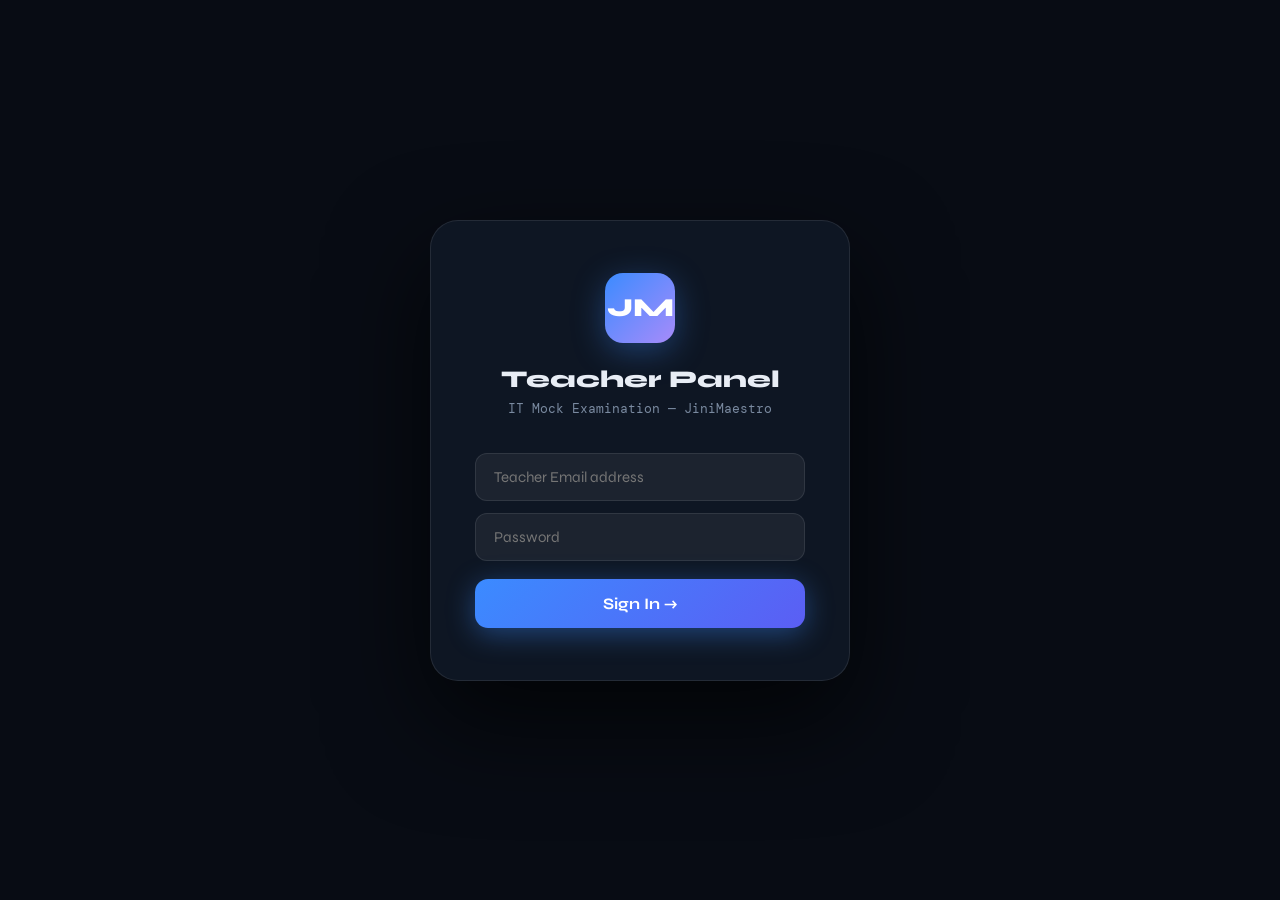
==== teacher.html @ da08e71f "Refactor admin credential loading and error handling" ====
<!DOCTYPE html>
<html lang="en">
<head>
  <meta charset="UTF-8"/>
  <meta name="viewport" content="width=device-width, initial-scale=1.0"/>
  <title>Teacher Panel — IT Mock Exam</title>
  <link rel="preconnect" href="https://fonts.googleapis.com"/>
  <link href="https://fonts.googleapis.com/css2?family=Syne:wght@400;600;700;800&family=DM+Mono:ital,wght@0,400;0,500;1,400&display=swap" rel="stylesheet"/>
  <style>
:root{--bg:#080c14;--surface:#0e1623;--glass:rgba(255,255,255,.04);--gb:rgba(255,255,255,.09);--blue:#3b8bff;--blue-glow:#3b8bff44;--cyan:#00d4ff;--green:#22c55e;--orange:#f97316;--red:#ef4444;--gold:#f59e0b;--purple:#a78bfa;--text:#e8edf5;--muted:#7a8aa0;--r:14px;--font:"Syne",sans-serif;--mono:"DM Mono",monospace;}
*,*::before,*::after{box-sizing:border-box;margin:0;padding:0;}
body{background:var(--bg);color:var(--text);font-family:var(--font);min-height:100vh;}
::-webkit-scrollbar{width:6px;}::-webkit-scrollbar-track{background:transparent;}::-webkit-scrollbar-thumb{background:rgba(255,255,255,.1);border-radius:3px;}
@keyframes fadeUp{from{opacity:0;transform:translateY(18px);}to{opacity:1;transform:translateY(0);}}
#login-screen{display:flex;align-items:center;justify-content:center;min-height:100vh;padding:20px;}
.login-card{background:var(--surface);border:1px solid var(--gb);border-radius:28px;padding:52px 44px;width:100%;max-width:420px;text-align:center;box-shadow:0 40px 100px rgba(0,0,0,.7);animation:fadeUp .6s ease;}
.login-logo{width:70px;height:70px;border-radius:18px;background:linear-gradient(135deg,var(--blue),var(--purple));display:grid;place-items:center;font-size:26px;font-weight:800;color:#fff;margin:0 auto 22px;box-shadow:0 8px 32px rgba(59,139,255,.35);}
.login-title{font-size:24px;font-weight:800;margin-bottom:6px;}
.login-sub{font-size:13px;color:var(--muted);font-family:var(--mono);margin-bottom:36px;}
.lf-group{display:flex;flex-direction:column;gap:12px;margin-bottom:18px;}
.lf-input{background:rgba(255,255,255,.06);border:1.5px solid var(--gb);border-radius:12px;padding:14px 18px;color:var(--text);font-family:var(--font);font-size:15px;outline:none;transition:border-color .3s,box-shadow .3s;}
.lf-input:focus{border-color:var(--blue);box-shadow:0 0 0 4px var(--blue-glow);}
.btn-login{width:100%;background:linear-gradient(135deg,var(--blue),#5b5ef4);border:none;border-radius:13px;padding:15px;color:#fff;font-family:var(--font);font-size:16px;font-weight:700;cursor:pointer;transition:all .25s;box-shadow:0 6px 28px rgba(59,139,255,.4);}
.btn-login:hover{transform:translateY(-2px);box-shadow:0 10px 36px rgba(59,139,255,.55);}
.login-error{color:var(--red);font-size:13px;font-family:var(--mono);background:rgba(239,68,68,.1);border:1px solid rgba(239,68,68,.2);border-radius:9px;padding:11px;display:none;margin-bottom:14px;}
/* PANEL */
#panel{display:none;flex-direction:column;min-height:100vh;}
.tp-header{position:sticky;top:0;z-index:100;background:rgba(8,12,20,.92);backdrop-filter:blur(24px);border-bottom:1px solid var(--gb);padding:14px 28px;display:flex;align-items:center;justify-content:space-between;gap:16px;flex-wrap:wrap;}
.tph-left{display:flex;align-items:center;gap:14px;}
.tph-logo{width:42px;height:42px;border-radius:11px;flex-shrink:0;background:linear-gradient(135deg,var(--blue),var(--purple));display:grid;place-items:center;font-size:15px;font-weight:800;color:#fff;}
.tph-title{font-size:16px;font-weight:800;}
.tph-sub{font-size:11px;color:var(--cyan);font-family:var(--mono);}
.tph-right{display:flex;align-items:center;gap:10px;flex-wrap:wrap;}
.tab-btns{display:flex;gap:6px;}
.tab-btn{background:var(--glass);border:1.5px solid var(--gb);border-radius:9px;padding:8px 15px;color:var(--muted);font-family:var(--font);font-size:13px;font-weight:700;cursor:pointer;transition:all .2s;white-space:nowrap;}
.tab-btn.active{border-color:var(--blue);color:var(--text);background:rgba(59,139,255,.12);}
.btn-logout{background:rgba(239,68,68,.1);border:1px solid rgba(239,68,68,.2);border-radius:9px;padding:8px 16px;color:var(--red);font-family:var(--font);font-size:13px;cursor:pointer;transition:all .2s;white-space:nowrap;}
.btn-logout:hover{background:rgba(239,68,68,.22);}
.tp-body{flex:1;padding:28px 24px 60px;max-width:1100px;width:100%;margin:0 auto;}
.tp-tab{display:none;animation:fadeUp .35s ease;}
.tp-tab.active{display:block;}
.section-title{font-size:19px;font-weight:800;margin-bottom:22px;display:flex;align-items:center;gap:12px;flex-wrap:wrap;}
.st-badge{font-size:12px;font-family:var(--mono);color:var(--muted);font-weight:400;background:var(--glass);border:1px solid var(--gb);border-radius:99px;padding:4px 12px;}
.st-actions{margin-left:auto;display:flex;gap:8px;}
/* STUDENTS */
.students-grid{display:grid;grid-template-columns:1fr 1fr;gap:20px;margin-bottom:28px;}
@media(max-width:720px){.students-grid{grid-template-columns:1fr;}}
.panel-card{background:var(--surface);border:1px solid var(--gb);border-radius:var(--r);padding:24px;}
.pc-head{font-size:14px;font-weight:700;margin-bottom:16px;color:var(--cyan);}
.student-list{display:flex;flex-direction:column;gap:8px;margin-bottom:16px;min-height:56px;}
.student-pill{display:flex;align-items:center;justify-content:space-between;background:var(--glass);border:1px solid var(--gb);border-radius:9px;padding:10px 14px;transition:border-color .2s;}
.student-pill:hover{border-color:rgba(255,255,255,.15);}
.sp-name{font-size:14px;font-weight:600;}
.sp-status{font-size:11px;font-family:var(--mono);padding:3px 9px;border-radius:99px;}
.sp-done{background:rgba(34,197,94,.15);color:var(--green);border:1px solid rgba(34,197,94,.25);}
.sp-pending{background:rgba(122,138,160,.1);color:var(--muted);border:1px solid var(--gb);}
.sp-await{background:rgba(245,158,11,.1);color:var(--gold);border:1px solid rgba(245,158,11,.2);}
.btn-remove{background:rgba(239,68,68,.1);border:1px solid rgba(239,68,68,.2);border-radius:6px;padding:4px 10px;color:var(--red);font-size:12px;cursor:pointer;transition:background .2s;}
.btn-remove:hover{background:rgba(239,68,68,.25);}
.add-student-row{display:flex;gap:8px;}
.add-input{flex:1;background:rgba(255,255,255,.06);border:1.5px solid var(--gb);border-radius:9px;padding:10px 14px;color:var(--text);font-family:var(--font);font-size:14px;outline:none;transition:border-color .3s;}
.add-input:focus{border-color:var(--blue);}
.btn-add{background:linear-gradient(135deg,var(--blue),#5b5ef4);border:none;border-radius:9px;padding:10px 18px;color:#fff;font-family:var(--font);font-size:13px;font-weight:700;cursor:pointer;white-space:nowrap;transition:opacity .2s;}
.btn-add:hover{opacity:.85;}
.students-note{font-size:12px;color:var(--muted);font-family:var(--mono);background:rgba(59,139,255,.06);border:1px solid rgba(59,139,255,.15);border-radius:9px;padding:12px;margin-top:12px;line-height:1.6;}
.stats-row{display:grid;grid-template-columns:repeat(3,1fr);gap:12px;margin-bottom:20px;}
.stat-box{background:var(--surface);border:1px solid var(--gb);border-radius:var(--r);padding:20px 16px;text-align:center;}
.stat-val{font-size:30px;font-weight:800;color:var(--cyan);}
.stat-lbl{font-size:11px;color:var(--muted);font-family:var(--mono);margin-top:5px;}
.toolbar{display:flex;align-items:center;gap:10px;margin-bottom:22px;flex-wrap:wrap;}
.toolbar-left{display:flex;gap:8px;flex:1;flex-wrap:wrap;}
.filter-btn{background:var(--glass);border:1.5px solid var(--gb);border-radius:8px;padding:7px 14px;color:var(--muted);font-family:var(--font);font-size:12px;font-weight:700;cursor:pointer;transition:all .2s;}
.filter-btn.active{border-color:var(--blue);color:var(--text);background:rgba(59,139,255,.1);}
.btn-pdf-all{display:inline-flex;align-items:center;gap:8px;background:linear-gradient(135deg,#dc2626,#b91c1c);border:none;border-radius:10px;padding:10px 20px;color:#fff;font-family:var(--font);font-size:13px;font-weight:700;cursor:pointer;white-space:nowrap;box-shadow:0 4px 20px rgba(220,38,38,.4);transition:all .2s;}
.btn-pdf-all:hover{transform:translateY(-2px);box-shadow:0 8px 28px rgba(220,38,38,.55);}
.btn-pdf-all svg{width:16px;height:16px;flex-shrink:0;}
.btn-pdf-single{display:inline-flex;align-items:center;gap:6px;background:rgba(220,38,38,.12);border:1px solid rgba(220,38,38,.28);border-radius:8px;padding:9px 15px;color:#f87171;font-family:var(--font);font-size:12px;font-weight:700;cursor:pointer;white-space:nowrap;transition:all .2s;}
.btn-pdf-single:hover{background:rgba(220,38,38,.24);color:#fff;}
.btn-pdf-single svg{width:14px;height:14px;flex-shrink:0;}
.no-subs{text-align:center;padding:70px 20px;color:var(--muted);font-family:var(--mono);}
.no-subs .ns-icon{font-size:52px;margin-bottom:18px;display:block;}
.sub-card{background:var(--surface);border:1px solid var(--gb);border-radius:var(--r);margin-bottom:14px;overflow:hidden;transition:border-color .25s,box-shadow .25s;}
.sub-card:hover{border-color:rgba(59,139,255,.28);box-shadow:0 4px 24px rgba(59,139,255,.06);}
.sub-card-header{display:flex;align-items:center;justify-content:space-between;padding:17px 22px;cursor:pointer;gap:12px;flex-wrap:wrap;}
.sch-left{display:flex;align-items:center;gap:14px;}
.sch-avatar{width:44px;height:44px;border-radius:11px;flex-shrink:0;background:linear-gradient(135deg,var(--blue),var(--purple));display:grid;place-items:center;font-size:16px;font-weight:800;color:#fff;}
.sch-name{font-size:16px;font-weight:700;}
.sch-time{font-size:11px;color:var(--muted);font-family:var(--mono);margin-top:3px;}
.sch-right{display:flex;align-items:center;gap:10px;flex-wrap:wrap;}
.sch-mcq{background:rgba(34,197,94,.12);border:1px solid rgba(34,197,94,.25);border-radius:99px;padding:5px 13px;font-size:13px;color:var(--green);font-family:var(--mono);font-weight:700;}
.file-badge{font-size:11px;padding:4px 9px;border-radius:6px;font-family:var(--mono);}
.fb-word{background:rgba(59,139,255,.14);color:var(--blue);border:1px solid rgba(59,139,255,.25);}
.fb-excel{background:rgba(249,115,22,.14);color:var(--orange);border:1px solid rgba(249,115,22,.25);}
.fb-ppt{background:rgba(245,158,11,.14);color:var(--gold);border:1px solid rgba(245,158,11,.25);}
.fb-miss{background:rgba(239,68,68,.1);color:var(--red);border:1px solid rgba(239,68,68,.2);}
.graded-badge{background:rgba(34,197,94,.12);color:var(--green);border:1px solid rgba(34,197,94,.25);font-size:11px;padding:4px 10px;border-radius:6px;font-family:var(--mono);}
.pending-badge{background:rgba(245,158,11,.1);color:var(--gold);border:1px solid rgba(245,158,11,.2);font-size:11px;padding:4px 10px;border-radius:6px;font-family:var(--mono);}
.sch-chevron{color:var(--muted);font-size:20px;transition:transform .3s;flex-shrink:0;}
.sub-card.open .sch-chevron{transform:rotate(180deg);}
.sub-detail{display:none;border-top:1px solid var(--gb);padding:24px 22px;animation:fadeUp .3s ease;}
.sub-card.open .sub-detail{display:block;}
.detail-grid{display:grid;grid-template-columns:1fr 1fr;gap:18px;margin-bottom:22px;}
@media(max-width:720px){.detail-grid{grid-template-columns:1fr;}}
.detail-box{background:rgba(255,255,255,.025);border:1px solid var(--gb);border-radius:11px;padding:18px;}
.db-title{font-size:11px;color:var(--muted);font-family:var(--mono);letter-spacing:.8px;text-transform:uppercase;margin-bottom:14px;}
.answers-grid{display:grid;grid-template-columns:repeat(auto-fill,minmax(56px,1fr));gap:6px;}
.ag-item{border-radius:8px;padding:8px 4px;text-align:center;font-family:var(--mono);}
.ag-item.correct{background:rgba(34,197,94,.15);border:1px solid rgba(34,197,94,.3);}
.ag-item.wrong{background:rgba(239,68,68,.12);border:1px solid rgba(239,68,68,.25);}
.ag-item.skip{background:rgba(122,138,160,.08);border:1px solid var(--gb);}
.ag-q{font-size:10px;color:var(--muted);}
.ag-a{font-weight:700;font-size:13px;}
.ag-item.correct .ag-a{color:var(--green);}
.ag-item.wrong .ag-a{color:var(--red);}
.ag-item.skip .ag-a{color:var(--muted);}
.file-dl-row{display:flex;flex-direction:column;gap:10px;}
.btn-dl{display:inline-flex;align-items:center;gap:8px;background:rgba(59,139,255,.1);border:1px solid rgba(59,139,255,.25);border-radius:9px;padding:10px 15px;color:var(--blue);font-family:var(--font);font-size:13px;font-weight:600;cursor:pointer;transition:all .2s;text-decoration:none;}
.btn-dl:hover{background:rgba(59,139,255,.22);}
.btn-dl.excel-dl{background:rgba(249,115,22,.1);border-color:rgba(249,115,22,.25);color:var(--orange);}
.btn-dl.excel-dl:hover{background:rgba(249,115,22,.22);}
.btn-dl.ppt-dl{background:rgba(245,158,11,.1);border-color:rgba(245,158,11,.25);color:var(--gold);}
.btn-dl.ppt-dl:hover{background:rgba(245,158,11,.22);}
.btn-dl-miss{display:inline-flex;align-items:center;gap:8px;background:rgba(239,68,68,.07);border:1px solid rgba(239,68,68,.15);border-radius:9px;padding:10px 15px;color:var(--muted);font-size:13px;}
.grading-form{background:rgba(255,255,255,.02);border:1px solid var(--gb);border-radius:12px;padding:22px;}
.gf-header{display:flex;align-items:center;justify-content:space-between;margin-bottom:18px;flex-wrap:wrap;gap:10px;}
.gf-title{font-size:14px;font-weight:700;}
.gf-row{display:grid;grid-template-columns:1fr 1fr 1fr 1fr 1fr;gap:12px;margin-bottom:14px;}
@media(max-width:700px){.gf-row{grid-template-columns:1fr 1fr 1fr;}}
.gf-field{display:flex;flex-direction:column;gap:6px;}
.gf-label{font-size:11px;font-family:var(--mono);color:var(--muted);letter-spacing:.7px;text-transform:uppercase;}
.gf-input{background:rgba(255,255,255,.07);border:1.5px solid var(--gb);border-radius:9px;padding:11px 14px;color:var(--text);font-family:var(--font);font-size:16px;font-weight:700;outline:none;transition:border-color .3s;width:100%;}
.gf-input:focus{border-color:var(--blue);}
.gf-input[readonly]{opacity:.6;cursor:not-allowed;}
.gf-total{background:rgba(0,212,255,.06);border-color:rgba(0,212,255,.3);color:var(--cyan);}
.gf-note{width:100%;background:rgba(255,255,255,.04);border:1.5px solid var(--gb);border-radius:9px;padding:11px 14px;color:var(--text);font-family:var(--font);font-size:14px;outline:none;resize:vertical;min-height:64px;transition:border-color .3s;margin-bottom:16px;}
.gf-note:focus{border-color:var(--blue);}
.gf-actions{display:flex;align-items:center;gap:10px;flex-wrap:wrap;}
.btn-save-grade{display:inline-flex;align-items:center;gap:7px;background:linear-gradient(135deg,var(--green),#16a34a);border:none;border-radius:10px;padding:12px 26px;color:#fff;font-family:var(--font);font-size:14px;font-weight:700;cursor:pointer;transition:all .25s;box-shadow:0 4px 18px rgba(34,197,94,.32);}
.btn-save-grade:hover{transform:translateY(-2px);box-shadow:0 8px 26px rgba(34,197,94,.5);}
.grade-saved-msg{color:var(--green);font-size:13px;font-family:var(--mono);display:none;}
.total-chip{display:inline-flex;align-items:center;gap:6px;background:rgba(0,212,255,.1);border:1px solid rgba(0,212,255,.25);border-radius:99px;padding:5px 14px;font-size:14px;font-weight:800;color:var(--cyan);font-family:var(--mono);}
.settings-section{background:var(--surface);border:1px solid var(--gb);border-radius:var(--r);padding:24px;margin-bottom:18px;}
.ss-title{font-size:14px;font-weight:700;color:var(--cyan);margin-bottom:16px;}
.cred-row{display:flex;justify-content:space-between;align-items:center;padding:12px 0;border-bottom:1px solid var(--gb);}
.cred-row:last-child{border-bottom:none;}
.cr-label{font-size:13px;color:var(--muted);font-family:var(--mono);}
.cr-val{font-size:14px;font-weight:700;}
.danger-btn{background:rgba(239,68,68,.1);border:1px solid rgba(239,68,68,.2);border-radius:9px;padding:11px 22px;color:var(--red);font-family:var(--font);font-size:14px;cursor:pointer;transition:all .2s;}
.danger-btn:hover{background:rgba(239,68,68,.22);}
.cfg-field{display:flex;flex-direction:column;gap:6px;}
.cfg-label{font-size:11px;font-family:var(--mono);color:var(--muted);text-transform:uppercase;letter-spacing:.7px;}
.cfg-row{display:flex;align-items:center;gap:12px;}
.cfg-input{background:rgba(255,255,255,.07);border:1.5px solid var(--gb);border-radius:9px;padding:12px 14px;color:var(--text);font-family:var(--font);font-size:22px;font-weight:800;outline:none;transition:border-color .3s;width:110px;text-align:center;}
.cfg-input:focus{border-color:var(--blue);box-shadow:0 0 0 3px var(--blue-glow);}
.cfg-max{font-size:12px;color:var(--muted);font-family:var(--mono);}
.cfg-stat{background:rgba(255,255,255,.03);border:1px solid var(--gb);border-radius:12px;padding:18px;text-align:center;}
.cfs-val{font-size:28px;font-weight:800;color:var(--cyan);}
.cfs-lbl{font-size:11px;color:var(--muted);font-family:var(--mono);margin-top:5px;}
.cfg-chip{font-size:12px;font-family:var(--mono);font-weight:700;padding:5px 13px;border-radius:99px;}
.chip-hw{background:rgba(167,139,250,.15);color:var(--purple);border:1px solid rgba(167,139,250,.25);}
.chip-wd{background:rgba(59,139,255,.15);color:var(--blue);border:1px solid rgba(59,139,255,.25);}
.chip-ex{background:rgba(249,115,22,.15);color:var(--orange);border:1px solid rgba(249,115,22,.25);}
.chip-sw{background:rgba(34,197,94,.15);color:var(--green);border:1px solid rgba(34,197,94,.25);}
.cfg-warn{background:rgba(239,68,68,.1);border:1px solid rgba(239,68,68,.2);border-radius:8px;padding:10px 14px;font-size:13px;color:var(--red);font-family:var(--mono);margin-bottom:8px;}
.shuffle-info-item{display:flex;flex-direction:column;gap:6px;padding:14px;background:rgba(0,212,255,.04);border:1px solid rgba(0,212,255,.1);border-radius:10px;}
.si-icon{font-size:24px;margin-bottom:2px;}
.si-title{font-size:13px;font-weight:700;color:var(--cyan);}
.si-desc{font-size:12px;color:var(--muted);line-height:1.6;}
.btn-save-config{display:inline-flex;align-items:center;gap:8px;background:linear-gradient(135deg,var(--blue),#5b5ef4);border:none;border-radius:10px;padding:13px 28px;color:#fff;font-family:var(--font);font-size:14px;font-weight:700;cursor:pointer;transition:all .25s;box-shadow:0 4px 18px rgba(59,139,255,.32);}
.btn-save-config:hover{transform:translateY(-2px);box-shadow:0 8px 26px rgba(59,139,255,.5);}
.btn-reset-config{background:var(--glass);border:1.5px solid var(--gb);border-radius:10px;padding:13px 22px;color:var(--muted);font-family:var(--font);font-size:14px;cursor:pointer;transition:all .2s;}
.btn-reset-config:hover{border-color:var(--accent);color:var(--accent);}
.config-saved-msg{color:var(--green);font-size:14px;font-family:var(--mono);font-weight:600;}
.badge-unsaved{background:rgba(245,158,11,.12) !important;color:var(--gold) !important;border-color:rgba(245,158,11,.25) !important;}
.cfg-section-divider{height:1px;background:var(--gb);margin:6px 0 20px;}
  
.cfg-mode-row{display:flex;gap:14px;margin-bottom:24px;}
.cfg-mode-btn{flex:1;display:flex;flex-direction:column;align-items:center;gap:6px;
  background:var(--glass);border:2px solid var(--gb);border-radius:14px;
  padding:22px 16px;cursor:pointer;transition:all .25s;font-family:var(--font);}
.cfg-mode-btn:hover{border-color:var(--blue);background:rgba(59,139,255,.06);}
.cfg-mode-btn.active{border-color:var(--blue);background:rgba(59,139,255,.1);
  box-shadow:0 0 0 1px var(--blue);}
.cfg-mode-icon{font-size:28px;}
.cfg-mode-label{font-size:15px;font-weight:800;color:var(--text);}
.cfg-mode-sub{font-size:12px;color:var(--muted);font-family:var(--mono);text-align:center;}
.cfg-section-divider{height:1px;background:var(--gb);margin:6px 0 18px;}
.cfg-field{display:flex;flex-direction:column;gap:6px;}
.cfg-label{font-size:11px;font-family:var(--mono);color:var(--muted);text-transform:uppercase;letter-spacing:.7px;}
.cfg-row{display:flex;align-items:center;gap:12px;}
.cfg-input{background:rgba(255,255,255,.07);border:1.5px solid var(--gb);border-radius:9px;
  padding:12px 14px;color:var(--text);font-family:var(--font);font-size:22px;font-weight:800;
  outline:none;transition:border-color .3s;width:110px;text-align:center;}
.cfg-input:focus{border-color:var(--blue);box-shadow:0 0 0 3px var(--blue-glow);}
.cfg-max{font-size:12px;color:var(--muted);font-family:var(--mono);}
.cfg-stat{background:rgba(255,255,255,.03);border:1px solid var(--gb);border-radius:12px;padding:18px;text-align:center;}
.cfs-val{font-size:28px;font-weight:800;color:var(--cyan);}
.cfs-lbl{font-size:11px;color:var(--muted);font-family:var(--mono);margin-top:5px;}
.cfg-chip{font-size:12px;font-family:var(--mono);font-weight:700;padding:5px 13px;border-radius:99px;}
.chip-hw{background:rgba(167,139,250,.15);color:var(--purple);border:1px solid rgba(167,139,250,.25);}
.chip-wd{background:rgba(59,139,255,.15);color:var(--blue);border:1px solid rgba(59,139,255,.25);}
.chip-ex{background:rgba(249,115,22,.15);color:var(--orange);border:1px solid rgba(249,115,22,.25);}
.cfg-warn{background:rgba(239,68,68,.1);border:1px solid rgba(239,68,68,.2);border-radius:8px;
  padding:10px 14px;font-size:13px;color:var(--red);font-family:var(--mono);margin-bottom:8px;}
.shuffle-info-item{display:flex;flex-direction:column;gap:6px;padding:14px;
  background:rgba(0,212,255,.04);border:1px solid rgba(0,212,255,.1);border-radius:10px;}
.si-icon{font-size:24px;margin-bottom:2px;}.si-title{font-size:13px;font-weight:700;color:var(--cyan);}
.si-desc{font-size:12px;color:var(--muted);line-height:1.6;}
.btn-save-config{display:inline-flex;align-items:center;gap:8px;
  background:linear-gradient(135deg,var(--blue),#5b5ef4);border:none;border-radius:10px;
  padding:13px 28px;color:#fff;font-family:var(--font);font-size:14px;font-weight:700;
  cursor:pointer;transition:all .25s;box-shadow:0 4px 18px rgba(59,139,255,.32);}
.btn-save-config:hover{transform:translateY(-2px);box-shadow:0 8px 26px rgba(59,139,255,.5);}
.btn-reset-config{background:var(--glass);border:1.5px solid var(--gb);border-radius:10px;
  padding:13px 22px;color:var(--muted);font-family:var(--font);font-size:14px;
  cursor:pointer;transition:all .2s;}
.btn-reset-config:hover{border-color:var(--accent);color:var(--accent);}
.config-saved-msg{color:var(--green);font-size:14px;font-family:var(--mono);font-weight:600;}
.badge-unsaved{background:rgba(245,158,11,.12) !important;color:var(--gold) !important;
  border-color:rgba(245,158,11,.25) !important;}
.manual-count-badge{font-size:12px;font-family:var(--mono);font-weight:700;
  padding:6px 14px;border-radius:99px;background:rgba(59,139,255,.12);
  color:var(--blue);border:1px solid rgba(59,139,255,.25);}
.manual-count-badge.excel{background:rgba(249,115,22,.12);color:var(--orange);
  border-color:rgba(249,115,22,.25);}
.manual-count-badge.hw{background:rgba(167,139,250,.12);color:var(--purple);
  border-color:rgba(167,139,250,.25);}
.manual-tabs{display:flex;gap:8px;flex-wrap:wrap;margin-bottom:16px;}
.mtab{background:var(--glass);border:1.5px solid var(--gb);border-radius:9px;
  padding:9px 16px;color:var(--muted);font-family:var(--font);font-size:13px;font-weight:700;
  cursor:pointer;transition:all .2s;display:flex;align-items:center;gap:8px;}
.mtab.active{border-color:var(--blue);color:var(--text);background:rgba(59,139,255,.1);}
.mtab:hover:not(.active){border-color:rgba(255,255,255,.2);color:var(--text);}
.mtab-count{font-size:11px;font-family:var(--mono);background:rgba(255,255,255,.08);
  padding:2px 8px;border-radius:99px;font-weight:600;}
.mtab.active .mtab-count{background:rgba(59,139,255,.2);color:var(--cyan);}
.manual-panel{display:none;background:var(--surface);border:1px solid var(--gb);
  border-radius:var(--r);padding:20px;margin-bottom:20px;}
.manual-panel.active{display:block;}
.manual-search{width:100%;background:rgba(255,255,255,.06);border:1.5px solid var(--gb);
  border-radius:9px;padding:10px 16px;color:var(--text);font-family:var(--mono);
  font-size:14px;outline:none;transition:border-color .3s;margin-bottom:14px;}
.manual-search:focus{border-color:var(--blue);}
.manual-select-row{display:flex;gap:8px;margin-bottom:14px;align-items:center;flex-wrap:wrap;}
.msr-btn{background:var(--glass);border:1px solid var(--gb);border-radius:7px;
  padding:6px 14px;color:var(--muted);font-family:var(--mono);font-size:12px;
  cursor:pointer;transition:all .2s;}
.msr-btn:hover{border-color:var(--blue);color:var(--blue);}
.msr-label{font-size:12px;color:var(--muted);font-family:var(--mono);margin-left:auto;}
.topic-group{margin-bottom:18px;}
.tg-header{font-size:12px;font-weight:700;color:var(--cyan);font-family:var(--mono);
  text-transform:uppercase;letter-spacing:.8px;margin-bottom:8px;padding-bottom:6px;
  border-bottom:1px solid var(--gb);}
.q-row{display:flex;align-items:flex-start;gap:12px;padding:9px 10px;border-radius:9px;
  cursor:pointer;transition:background .15s;user-select:none;}
.q-row:hover{background:rgba(255,255,255,.04);}
.q-row.selected{background:rgba(59,139,255,.08);border:1px solid rgba(59,139,255,.2);}
.q-check{width:20px;height:20px;border-radius:5px;border:1.5px solid var(--gb);
  flex-shrink:0;display:grid;place-items:center;transition:all .2s;margin-top:1px;}
.q-row.selected .q-check{background:var(--blue);border-color:var(--blue);}
.q-check svg{display:none;width:12px;height:12px;}
.q-row.selected .q-check svg{display:block;}
.q-text{flex:1;font-size:13px;color:var(--text);line-height:1.5;}
.q-meta{font-size:11px;color:var(--muted);font-family:var(--mono);margin-top:3px;}
.q-marks{font-size:11px;font-family:var(--mono);color:var(--green);
  background:rgba(34,197,94,.1);border:1px solid rgba(34,197,94,.2);
  border-radius:99px;padding:2px 8px;white-space:nowrap;flex-shrink:0;margin-top:1px;}
.task-row{display:flex;align-items:flex-start;gap:12px;padding:10px 10px;
  border-radius:9px;cursor:pointer;transition:background .15s;user-select:none;}
.task-row:hover{background:rgba(255,255,255,.04);}
.task-row.selected{background:rgba(59,139,255,.08);border:1px solid rgba(59,139,255,.2);}
.task-row.selected .q-check{background:var(--blue);border-color:var(--blue);}
.task-row.selected .q-check svg{display:block;}
.t-id{font-size:11px;font-family:var(--mono);color:var(--muted);flex-shrink:0;
  width:32px;margin-top:2px;}
.t-topic{font-size:11px;color:var(--orange);font-family:var(--mono);}

  </style>
</head>
<body>

<div id="login-screen">
  <div class="login-card">
    <div class="login-logo">JM</div>
    <div class="login-title">Teacher Panel</div>
    <div class="login-sub">IT Mock Examination — JiniMaestro</div>
    <div class="lf-group">
      <input id="login-email" class="lf-input" type="email" placeholder="Teacher Email address" autocomplete="off"/>
      <input id="login-pass" class="lf-input" type="password" placeholder="Password"/>
    </div>
    <div id="login-error" class="login-error">⚠ Incorrect email or password.</div>
    <button class="btn-login" onclick="doLogin()">Sign In →</button>
  </div>
</div>

<div id="panel">
  <header class="tp-header">
    <div class="tph-left">
      <div class="tph-logo">JM</div>
      <div><div class="tph-title">Teacher Panel</div><div class="tph-sub">IT Mock Examination Portal</div></div>
    </div>
    <div class="tph-right">
      <div class="tab-btns">
        <button class="tab-btn active" onclick="switchTab('students')">👥 Students</button>
        <button class="tab-btn" onclick="switchTab('submissions')">📋 Submissions</button>
        <button class="tab-btn" onclick="switchTab('config')">🎛 Exam Config</button>
        <button class="tab-btn" onclick="switchTab('settings')">⚙ Settings</button>
      </div>
      <button class="btn-logout" onclick="doLogout()">Sign Out</button>
    </div>
  </header>

  <div class="tp-body">

    
    <div id="tab-students" class="tp-tab active">
      <div class="section-title">Student Management <span class="st-badge" id="student-count-badge">0 registered</span></div>
      <div class="stats-row">
        <div class="stat-box"><div class="stat-val" id="stat-registered">0</div><div class="stat-lbl">Registered</div></div>
        <div class="stat-box"><div class="stat-val" id="stat-submitted">0</div><div class="stat-lbl">Submitted</div></div>
        <div class="stat-box"><div class="stat-val" id="stat-graded">0</div><div class="stat-lbl">Graded</div></div>
      </div>
      <div class="students-grid">
        <div class="panel-card">
          <div class="pc-head">📋 Registered Students</div>
          <div class="student-list" id="student-list"></div>
          <div class="add-student-row">
            <input id="new-student-input" class="add-input" type="text" placeholder="Student name..." onkeydown="if(event.key==='Enter')addStudent()"/>
            <button class="btn-add" onclick="addStudent()">+ Add</button>
          </div>
          <div class="students-note">💡 Only students listed here may access the exam. Each student can attempt once only. Names are case-insensitive.</div>
        </div>
        <div class="panel-card">
          <div class="pc-head">📊 Submission Status</div>
          <div id="submission-status-list" class="student-list"></div>
        </div>
      </div>
    </div>

    
    <div id="tab-submissions" class="tp-tab">
      <div class="section-title">
        Student Submissions <span class="st-badge" id="subs-count-badge">0 total</span>
        <div class="st-actions">
          <button class="btn-pdf-all" onclick="downloadAllResultsPDF()">
            <svg viewBox="0 0 24 24" fill="none" stroke="currentColor" stroke-width="2.2"><path d="M14 2H6a2 2 0 00-2 2v16a2 2 0 002 2h12a2 2 0 002-2V8z"/><polyline points="14 2 14 8 20 8"/><line x1="16" y1="13" x2="8" y2="13"/><line x1="16" y1="17" x2="8" y2="17"/></svg>
            Download All Results PDF
          </button>
        </div>
      </div>
      <div class="toolbar">
        <div class="toolbar-left">
          <button class="filter-btn active" onclick="setFilter('all',this)">All</button>
          <button class="filter-btn" onclick="setFilter('graded',this)">✓ Graded</button>
          <button class="filter-btn" onclick="setFilter('pending',this)">⏳ Pending</button>
        </div>
      </div>
      <div id="submissions-list"></div>
    </div>

    
    <div id="tab-config" class="tp-tab">
      <div class="section-title">
        Exam Configuration
        <span class="st-badge" id="config-status-badge">Saved &#10003;</span>
      </div>

      <div class="cfg-mode-row">
        <button class="cfg-mode-btn active" data-mode="auto" onclick="setSelectionMode('auto')">
          <span class="cfg-mode-icon">&#x1F3B2;</span>
          <span class="cfg-mode-label">Automatic</span>
          <span class="cfg-mode-sub">Random from bank each time</span>
        </button>
        <button class="cfg-mode-btn" data-mode="manual" onclick="setSelectionMode('manual')">
          <span class="cfg-mode-icon">&#x270D;</span>
          <span class="cfg-mode-label">Manual</span>
          <span class="cfg-mode-sub">You pick exact questions &amp; tasks</span>
        </button>
      </div>

      <div id="auto-config-panel">
        <div style="display:grid;grid-template-columns:1fr 1fr;gap:20px;margin-bottom:20px;">
          <div class="panel-card">
            <div class="pc-head">&#x1F4CB; MCQ Question Count</div>
            <div class="cfg-section-divider"></div>
            <div style="display:flex;flex-direction:column;gap:18px;">
              <div class="cfg-field"><label class="cfg-label">&#x1F527; Hardware Questions</label><div class="cfg-row"><input class="cfg-input" id="cfg-hw" type="number" min="0" max="84" value="20" oninput="updateConfigPreview()"/><span class="cfg-max">/ 84 available</span></div></div>
              <div class="cfg-field"><label class="cfg-label">&#x1F4DD; MS Word Questions</label><div class="cfg-row"><input class="cfg-input" id="cfg-word-q" type="number" min="0" max="67" value="5" oninput="updateConfigPreview()"/><span class="cfg-max">/ 67 available</span></div></div>
              <div class="cfg-field"><label class="cfg-label">&#x1F4CA; MS Excel Questions</label><div class="cfg-row"><input class="cfg-input" id="cfg-excel-q" type="number" min="0" max="70" value="5" oninput="updateConfigPreview()"/><span class="cfg-max">/ 70 available</span></div></div>
              <div class="cfg-field"><label class="cfg-label">&#x1F4BB; Software Questions</label><div class="cfg-row"><input class="cfg-input" id="cfg-software-q" type="number" min="0" max="36" value="5" oninput="updateConfigPreview()"/><span class="cfg-max">/ 36 available</span></div></div>
            </div>
          </div>
          <div class="panel-card">
            <div class="pc-head">&#x1F6E0; Practical Marks Allocation</div>
            <div class="cfg-section-divider"></div>
            <div style="display:flex;align-items:center;gap:10px;margin-bottom:18px;padding:10px 14px;background:rgba(79,142,247,.06);border:1px solid rgba(79,142,247,.15);border-radius:10px;">
              <span style="font-size:12px;color:var(--muted);font-family:var(--mono);">Mode:</span>
              <button class="marks-mode-btn active" id="marks-mode-btn" onclick="setTaskMode('marks')" style="font-size:12px;padding:5px 14px;border-radius:8px;border:1px solid var(--blue);background:rgba(79,142,247,.15);color:var(--blue);cursor:pointer;font-family:var(--mono);">🎯 By Marks</button>
              <button class="marks-mode-btn" id="count-mode-btn" onclick="setTaskMode('count')" style="font-size:12px;padding:5px 14px;border-radius:8px;border:1px solid var(--glass-border);background:transparent;color:var(--muted);cursor:pointer;font-family:var(--mono);">🔢 By Count</button>
            </div>
            <div id="marks-mode-panel" style="display:flex;flex-direction:column;gap:18px;">
              <div class="cfg-field"><label class="cfg-label">📝 Word Tasks — Total Marks</label><div class="cfg-row"><input class="cfg-input" id="cfg-word-marks" type="number" min="1" max="99" value="25" oninput="updateConfigPreview()"/><span class="cfg-max">marks target</span></div></div>
              <div class="cfg-field"><label class="cfg-label">📊 Excel Tasks — Total Marks</label><div class="cfg-row"><input class="cfg-input" id="cfg-excel-marks" type="number" min="1" max="99" value="25" oninput="updateConfigPreview()"/><span class="cfg-max">marks target</span></div></div>
              <div class="cfg-field"><label class="cfg-label">📽️ PPT Tasks — Total Marks</label><div class="cfg-row"><input class="cfg-input" id="cfg-ppt-marks" type="number" min="1" max="50" value="20" oninput="updateConfigPreview()"/><span class="cfg-max">marks target</span></div></div>
              <div style="padding:10px 14px;background:rgba(52,211,153,.06);border:1px solid rgba(52,211,153,.15);border-radius:10px;font-size:12px;color:var(--green);font-family:var(--mono);">✅ System auto-picks tasks that add up to exactly these marks.</div>
            </div>
            <div id="count-mode-panel" style="display:none;flex-direction:column;gap:18px;">
              <div class="cfg-field"><label class="cfg-label">📝 Word Tasks to Assign</label><div class="cfg-row"><input class="cfg-input" id="cfg-word-t" type="number" min="1" max="42" value="12" oninput="updateConfigPreview()"/><span class="cfg-max">/ 42 available</span></div></div>
              <div class="cfg-field"><label class="cfg-label">📊 Excel Tasks to Assign</label><div class="cfg-row"><input class="cfg-input" id="cfg-excel-t" type="number" min="1" max="45" value="12" oninput="updateConfigPreview()"/><span class="cfg-max">/ 45 available</span></div></div>
              <div class="cfg-field"><label class="cfg-label">📽️ PPT Tasks to Assign</label><div class="cfg-row"><input class="cfg-input" id="cfg-ppt-t" type="number" min="1" max="20" value="8" oninput="updateConfigPreview()"/><span class="cfg-max">/ 20 available</span></div></div>
            </div>
            <div class="cfg-section-divider" style="margin:18px 0;"></div>
            <div class="cfg-field"><label class="cfg-label">⏱ Exam Duration</label><div class="cfg-row"><input class="cfg-input" id="cfg-time" type="number" min="10" max="180" value="45" oninput="updateConfigPreview()"/><span class="cfg-max">minutes</span></div></div>
          </div>
        </div>

        <div class="panel-card" style="margin-bottom:20px;">
          <div class="pc-head">&#x1F441; Live Preview</div>
          <div class="cfg-section-divider"></div>
          <div style="display:grid;grid-template-columns:repeat(5,1fr);gap:12px;margin-bottom:18px;">
            <div class="cfg-stat"><div class="cfs-val" id="prev-total-q">35</div><div class="cfs-lbl">MCQs</div></div>
            <div class="cfg-stat"><div class="cfs-val" id="prev-word-marks" style="color:var(--blue)">25M</div><div class="cfs-lbl">Word Marks</div></div>
            <div class="cfg-stat"><div class="cfs-val" id="prev-excel-marks" style="color:var(--orange)">25M</div><div class="cfs-lbl">Excel Marks</div></div>
            <div class="cfg-stat"><div class="cfs-val" id="prev-ppt-marks" style="color:var(--gold)">20M</div><div class="cfs-lbl">PPT Marks</div></div>
            <div class="cfg-stat"><div class="cfs-val" id="prev-grand-total" style="color:var(--green)">100</div><div class="cfs-lbl">Grand Total</div></div>
          </div>
          <div style="display:grid;grid-template-columns:repeat(2,1fr);gap:12px;margin-bottom:18px;">
            <div class="cfg-stat"><div class="cfs-val" id="prev-tasks">—</div><div class="cfs-lbl">Practical Mode</div></div>
            <div class="cfg-stat"><div class="cfs-val" id="prev-time">45 min</div><div class="cfs-lbl">Duration</div></div>
          </div>
          <div style="margin-bottom:10px;"><div style="font-size:11px;font-family:var(--mono);color:var(--muted);margin-bottom:10px;text-transform:uppercase;letter-spacing:.8px;">MCQ Breakdown</div><div style="display:flex;gap:8px;flex-wrap:wrap;" id="prev-breakdown"><span class="cfg-chip chip-hw">Hardware: 20</span><span class="cfg-chip chip-wd">MS Word: 5</span><span class="cfg-chip chip-ex">MS Excel: 5</span><span class="cfg-chip chip-sw">Software: 5</span></div></div>
          <div id="cfg-warnings"></div>
        </div>

        <div class="panel-card" style="margin-bottom:20px;border-color:rgba(0,212,255,.2);background:rgba(0,212,255,.03);">
          <div class="pc-head" style="color:var(--cyan);">&#x1F500; How Randomization Works</div>
          <div class="cfg-section-divider" style="background:rgba(0,212,255,.15);"></div>
          <div style="display:grid;grid-template-columns:1fr 1fr 1fr;gap:14px;">
            <div class="shuffle-info-item"><div class="si-icon">&#x1F3B2;</div><div class="si-title">Questions Randomly Drawn</div><div class="si-desc">Each student gets a different random subset from 257 questions (84 Hardware · 67 Word · 70 Excel · 36 Software). No two papers are the same.</div></div>
            <div class="shuffle-info-item"><div class="si-icon">&#x1F504;</div><div class="si-title">Answer Options Shuffled</div><div class="si-desc">The 4 answer choices for every MCQ are shuffled per session. A for one student may be D for another.</div></div>
            <div class="shuffle-info-item"><div class="si-icon">&#x1F4CB;</div><div class="si-title">Tasks Randomly Selected</div><div class="si-desc">Practical tasks are randomly pulled from 42 Word · 45 Excel · 20 PPT tasks and renumbered cleanly.</div></div>
          </div>
        </div>
      </div>

      <div id="manual-config-panel" style="display:none;">
        <div class="panel-card" style="margin-bottom:16px;border-color:rgba(245,158,11,.25);background:rgba(245,158,11,.04);">
          <div class="pc-head" style="color:var(--gold);">&#x270D; Manual Selection Mode</div>
          <div class="cfg-section-divider" style="background:rgba(245,158,11,.2);"></div>
          <p style="font-size:13px;color:var(--muted);margin-bottom:14px;">Hand-pick exactly which questions and tasks every student will receive. All selected students get the same fixed set.</p>
          <div style="display:flex;gap:10px;align-items:center;flex-wrap:wrap;margin-bottom:6px;">
            <div class="manual-count-badge" id="manual-q-count">0 questions selected</div>
            <div class="manual-count-badge excel" id="manual-wt-count">0 Word tasks selected</div>
            <div class="manual-count-badge hw" id="manual-et-count">0 Excel tasks selected</div>
            <div class="manual-count-badge" style="background:rgba(245,158,11,.12);color:var(--gold);border-color:rgba(245,158,11,.25);" id="manual-pt-count">0 PPT tasks selected</div>
            <input class="cfg-input" id="cfg-time-manual" type="number" min="10" max="180" value="45" style="width:90px;font-size:15px;" oninput="updateManualCounts()"/>
            <span class="cfg-max">min duration</span>
          </div>
        </div>

        <div class="manual-tabs">
          <button class="mtab active" onclick="switchManualTab('hw')" id="mtab-hw">&#x1F527; Hardware <span class="mtab-count" id="mc-hw">0/84</span></button>
          <button class="mtab" onclick="switchManualTab('word-q')" id="mtab-word-q">&#x1F4DD; MS Word Qs <span class="mtab-count" id="mc-word-q">0/67</span></button>
          <button class="mtab" onclick="switchManualTab('excel-q')" id="mtab-excel-q">&#x1F4CA; MS Excel Qs <span class="mtab-count" id="mc-excel-q">0/70</span></button>
          <button class="mtab" onclick="switchManualTab('software-q')" id="mtab-software-q">&#x1F4BB; Software Qs <span class="mtab-count" id="mc-software-q">0/36</span></button>
          <button class="mtab" onclick="switchManualTab('word-t')" id="mtab-word-t">&#x1F4DD; Word Tasks <span class="mtab-count" id="mc-word-t">0/42</span></button>
          <button class="mtab" onclick="switchManualTab('excel-t')" id="mtab-excel-t">&#x1F4CA; Excel Tasks <span class="mtab-count" id="mc-excel-t">0/45</span></button>
          <button class="mtab" onclick="switchManualTab('ppt-t')" id="mtab-ppt-t">&#x1F4FD;&#xFE0F; PPT Tasks <span class="mtab-count" id="mc-ppt-t">0/20</span></button>
        </div>

        <div id="manual-panel-hw"    class="manual-panel active"></div>
        <div id="manual-panel-word-q"  class="manual-panel"></div>
        <div id="manual-panel-excel-q" class="manual-panel"></div>
        <div id="manual-panel-software-q" class="manual-panel"></div>
        <div id="manual-panel-word-t"  class="manual-panel"></div>
        <div id="manual-panel-excel-t" class="manual-panel"></div>
        <div id="manual-panel-ppt-t"   class="manual-panel"></div>
      </div>

      <div style="display:flex;align-items:center;gap:14px;flex-wrap:wrap;margin-top:20px;">
        <button class="btn-save-config" onclick="saveExamConfig()">
          <svg width="16" height="16" viewBox="0 0 24 24" fill="none" stroke="currentColor" stroke-width="2.2"><path d="M19 21H5a2 2 0 01-2-2V5a2 2 0 012-2h11l5 5v11a2 2 0 01-2 2z"/><polyline points="17 21 17 13 7 13 7 21"/><polyline points="7 3 7 8 15 8"/></svg>
          Save Configuration
        </button>
        <button class="btn-reset-config" onclick="resetExamConfig()">&#x21A9; Reset to Defaults</button>
        <span class="config-saved-msg" id="config-saved-msg" style="display:none;">&#x2705; Saved! Students will now receive this configuration.</span>
      </div>
    </div>


    <div id="tab-settings" class="tp-tab">
      <div class="section-title">Settings</div>

      <div class="settings-section">
        <div class="ss-title">🔐 Change Login Credentials</div>
        <div style="background:rgba(59,139,255,.07);border:1px solid rgba(59,139,255,.18);border-radius:10px;padding:13px 16px;margin-bottom:16px;font-size:12px;color:var(--muted);font-family:var(--mono);line-height:1.7;">
          ✅ Stored in <strong style="color:var(--cyan)">Supabase Database</strong> — changes apply on ALL devices instantly.<br/>
          ⚠ One-time setup: Create an <code style="background:rgba(255,255,255,.08);padding:1px 5px;border-radius:4px;">admin</code> table in Supabase with columns <code style="background:rgba(255,255,255,.08);padding:1px 5px;border-radius:4px;">id</code> (int8, primary key), <code style="background:rgba(255,255,255,.08);padding:1px 5px;border-radius:4px;">email</code> (text), <code style="background:rgba(255,255,255,.08);padding:1px 5px;border-radius:4px;">password</code> (text) — then insert one row with id=1.
        </div>
        <p style="font-size:13px;color:var(--muted);margin-bottom:18px;line-height:1.7;">Update the email and password used to access this Teacher Panel. Changes take effect immediately.</p>
        <div style="display:grid;grid-template-columns:1fr 1fr;gap:14px;margin-bottom:16px;">
          <div class="cfg-field">
            <label class="cfg-label">Current Email</label>
            <div style="background:rgba(255,255,255,.04);border:1px solid var(--gb);border-radius:9px;padding:12px 14px;font-size:13px;font-family:var(--mono);color:var(--muted);" id="cred-current-email">—</div>
          </div>
          <div class="cfg-field">
            <label class="cfg-label">Current Password</label>
            <div style="background:rgba(255,255,255,.04);border:1px solid var(--gb);border-radius:9px;padding:12px 14px;font-size:13px;font-family:var(--mono);color:var(--muted);">••••••••••</div>
          </div>
        </div>
        <div style="display:grid;grid-template-columns:1fr 1fr;gap:14px;margin-bottom:14px;">
          <div class="cfg-field">
            <label class="cfg-label">New Email</label>
            <input id="new-email-input" class="gf-input" type="email" placeholder="Enter new email" autocomplete="off"/>
          </div>
          <div class="cfg-field">
            <label class="cfg-label">New Password</label>
            <input id="new-pass-input" class="gf-input" type="password" placeholder="Enter new password" autocomplete="new-password"/>
          </div>
        </div>
        <div style="display:flex;align-items:center;gap:12px;flex-wrap:wrap;">
          <button class="btn-save-grade" onclick="saveCredentials()" style="background:linear-gradient(135deg,var(--blue),#5b5ef4);box-shadow:0 4px 18px rgba(59,139,255,.32);">
            <svg width="16" height="16" viewBox="0 0 24 24" fill="none" stroke="currentColor" stroke-width="2.2"><path d="M19 21H5a2 2 0 01-2-2V5a2 2 0 012-2h11l5 5v11a2 2 0 01-2 2z"/><polyline points="17 21 17 13 7 13 7 21"/><polyline points="7 3 7 8 15 8"/></svg>
            Save Credentials
          </button>
          <span id="cred-saved-msg" style="display:none;color:var(--green);font-size:13px;font-family:var(--mono);">✅ Credentials updated!</span>
          <span id="cred-error-msg" style="display:none;color:var(--red);font-size:13px;font-family:var(--mono);"></span>
        </div>
      </div>

      <div class="settings-section">
        <div class="ss-title">🗑 Data Management</div>
        <p style="font-size:13px;color:var(--muted);margin-bottom:16px;line-height:1.7;">Clear all submissions to reset the portal. Students on the registered list can retake after clearing.</p>
        <button class="danger-btn" onclick="clearAllSubmissions()">🗑 Clear All Submissions</button>
      </div>
      <div class="settings-section">
        <div class="ss-title">ℹ About</div>
        <p style="font-size:13px;color:var(--muted);line-height:1.8;">IT Mock Examination Portal v4.0<br/>Made with ♥ by <strong style="color:var(--purple)">JiniMaestro</strong><br/>257 MCQs · 42 Word Tasks · 45 Excel Tasks · 20 PPT Tasks<br/>Classes 1–20 · Hardware · MS Word · MS Excel · MS PowerPoint · Software & AI</p>
      </div>
    </div>

  </div>
</div>

<script>
var TEACHER_EMAIL = 'Jini@jinimaestro.com';
var TEACHER_PASS  = 'Robin..987';

var _listenSubmissions, _updateSubmission, _clearSubmissions,
    _fbSaveConfig, _listenExamConfig,
    _saveAllowedStudents, _loadAllowedStudents, _listenAllowedStudents,
    _loadAdminCredentials, _saveAdminCredentials;

var _moduleReady = false;
var _pendingRender = false;

import('./supabase.js').then(function(m){
  _listenSubmissions    = m.listenSubmissions;
  _updateSubmission     = m.updateSubmission;
  _clearSubmissions     = m.clearSubmissions;
  _fbSaveConfig         = m.saveExamConfig;
  _listenExamConfig     = m.listenExamConfig;
  _saveAllowedStudents  = m.saveAllowedStudents;
  _loadAllowedStudents  = m.loadAllowedStudents;
  _listenAllowedStudents= m.listenAllowedStudents;
  _loadAdminCredentials = m.loadAdminCredentials;
  _saveAdminCredentials = m.saveAdminCredentials;
  _moduleReady = true;
  
  _loadAdminCredentials().then(function(creds){
    if(creds && creds.email && creds.password){
      TEACHER_EMAIL = creds.email;
      TEACHER_PASS  = creds.password;
    }
  }).catch(function(){ });
  if(_pendingRender){ _pendingRender=false; renderAll(); }
}).catch(function(e){ console.error('Supabase module failed:', e); });

var activeFilter='all';

function doLogin(){
  var email = document.getElementById('login-email').value.trim();
  var pass  = document.getElementById('login-pass').value;
  var errEl = document.getElementById('login-error');
  var btn   = document.getElementById('btn-login');

  btn.disabled = true; btn.textContent = 'Checking...';
  var check = function(){
    if(email.toLowerCase()===TEACHER_EMAIL.toLowerCase() && pass===TEACHER_PASS){
      btn.disabled=false; btn.textContent='Sign In';
      document.getElementById('login-screen').style.display='none';
      document.getElementById('panel').style.display='flex';
      if(_moduleReady){ renderAll(); } else { _pendingRender=true; }
    } else {
      btn.disabled=false; btn.textContent='Sign In';
      errEl.textContent='❌ Incorrect email or password.';
      errEl.style.display='block';
      setTimeout(function(){errEl.style.display='none';},3500);
    }
  };

  if(_moduleReady){
    _loadAdminCredentials().then(function(creds){
      if(creds && creds.email && creds.password){
        TEACHER_EMAIL=creds.email; TEACHER_PASS=creds.password;
      }
      check();
    }).catch(function(){ check(); });
  } else {
    setTimeout(check, 800);
  }
}
window.doLogin = doLogin;

document.getElementById('login-pass').addEventListener('keydown',function(e){if(e.key==='Enter')doLogin();});
document.getElementById('login-email').addEventListener('keydown',function(e){if(e.key==='Enter')doLogin();});

function doLogout(){
  document.getElementById('panel').style.display='none';
  document.getElementById('login-screen').style.display='flex';
  document.getElementById('login-email').value='';
  document.getElementById('login-pass').value='';
}
window.doLogout = doLogout;

function switchTab(tab){
  document.querySelectorAll('.tp-tab').forEach(function(t){t.classList.remove('active');});
  document.querySelectorAll('.tab-btn').forEach(function(b){b.classList.remove('active');});
  document.getElementById('tab-'+tab).classList.add('active');
  var map={students:'stude',submissions:'submi',config:'confi',settings:'setti'};
  document.querySelectorAll('.tab-btn').forEach(function(b){
    if(b.textContent.toLowerCase().includes(map[tab]||tab))b.classList.add('active');
  });
  if(tab==='submissions')renderSubmissions();
  if(tab==='students')renderStudents();
  if(tab==='config')loadConfigUI();
  if(tab==='settings')loadSettingsUI();
}
window.switchTab = switchTab;

function loadSettingsUI(){
  var el=document.getElementById('cred-current-email');
  if(el) el.textContent=TEACHER_EMAIL;
}

function saveCredentials(){
  var newEmail=document.getElementById('new-email-input').value.trim();
  var newPass=document.getElementById('new-pass-input').value;
  var errEl=document.getElementById('cred-error-msg');
  var okEl=document.getElementById('cred-saved-msg');
  errEl.style.display='none'; okEl.style.display='none';
  if(!newEmail && !newPass){
    errEl.textContent='⚠ Enter a new email or password (or both).';
    errEl.style.display='inline'; return;
  }
  if(newEmail && !/\S+@\S+\.\S+/.test(newEmail)){
    errEl.textContent='⚠ Enter a valid email address.';
    errEl.style.display='inline'; return;
  }
  if(newPass && newPass.length < 6){
    errEl.textContent='⚠ Password must be at least 6 characters.';
    errEl.style.display='inline'; return;
  }
  var finalEmail = newEmail || TEACHER_EMAIL;
  var finalPass  = newPass  || TEACHER_PASS;
  _saveAdminCredentials(finalEmail, finalPass).then(function(){
    TEACHER_EMAIL = finalEmail;
    TEACHER_PASS  = finalPass;
    document.getElementById('new-email-input').value='';
    document.getElementById('new-pass-input').value='';
    document.getElementById('cred-current-email').textContent=TEACHER_EMAIL;
    okEl.textContent='✅ Credentials updated in database — applies everywhere immediately!';
    okEl.style.display='inline';
    setTimeout(function(){okEl.style.display='none';},5000);
  }).catch(function(e){
    errEl.textContent='❌ Save failed: '+e.message+' — Check your Supabase admin table.';
    errEl.style.display='inline';
  });
}
window.saveCredentials = saveCredentials;

function getStudents(){ return window._students || ['Zain','Laraib','Hassan']; }
function saveStudents(arr){
  window._students=arr;
  _saveAllowedStudents(arr).catch(function(e){alert('Save failed: '+e.message);});
}
function getSubmissions(){ return window._submissions || []; }
window.getSubmissionsForPDF = getSubmissions;

function renderAll(){
  _listenAllowedStudents(function(names){ window._students=names; renderStudents(); });
  _listenSubmissions(function(subs){ window._submissions=subs; renderSubmissions(); renderStudents(); });
  _listenExamConfig(function(cfg){ window._examConfig=cfg; loadConfigUI(); });
}
</script>
<script>
function renderStudents(){
  var students=getStudents(),submissions=getSubmissions();
  var doneNames=submissions.map(function(s){return s.studentName.toLowerCase();});
  var graded=submissions.filter(function(s){return s.graded;}).length;
  document.getElementById('stat-registered').textContent=students.length;
  document.getElementById('stat-submitted').textContent=submissions.length;
  document.getElementById('stat-graded').textContent=graded;
  document.getElementById('student-count-badge').textContent=students.length+' registered';
  var listEl=document.getElementById('student-list');
  listEl.innerHTML='';
  students.forEach(function(name){
    var done=doneNames.includes(name.toLowerCase());
    var pill=document.createElement('div'); pill.className='student-pill';
    pill.innerHTML='<span class="sp-name">'+name+'</span>'
      +'<div style="display:flex;align-items:center;gap:8px;">'
      +'<span class="sp-status '+(done?'sp-done':'sp-pending')+'">'+(done?'Submitted':'Pending')+'</span>'
      +'<button class="btn-remove" onclick="removeStudent(\''+name.replace(/'/g,"\\'")+'\')">&times;</button>'
      +'</div>';
    listEl.appendChild(pill);
  });
  var statusEl=document.getElementById('submission-status-list');
  if(statusEl){
    statusEl.innerHTML='';
    students.forEach(function(name){
      var sub=submissions.find(function(s){return s.studentName.toLowerCase()===name.toLowerCase();});
      var status=sub?(sub.graded?'Graded':'Submitted'):'Not Started';
      var cls=sub?(sub.graded?'sp-done':'sp-await'):'sp-pending';
      var pill=document.createElement('div'); pill.className='student-pill';
      pill.innerHTML='<span class="sp-name">'+name+'</span><span class="sp-status '+cls+'">'+status+'</span>';
      statusEl.appendChild(pill);
    });
  }
}
window.renderStudents=renderStudents;

function addStudent(){
  var inp=document.getElementById('new-student-input');
  var name=inp.value.trim();
  if(!name)return;
  var list=getStudents();
  if(list.map(function(n){return n.toLowerCase();}).includes(name.toLowerCase())){alert('Student already exists.');return;}
  list.push(name); saveStudents(list); inp.value=''; renderStudents();
}
window.addStudent=addStudent;
document.getElementById('new-student-input').addEventListener('keydown',function(e){if(e.key==='Enter')addStudent();});

function removeStudent(name){
  if(!confirm('Remove '+name+'?'))return;
  saveStudents(getStudents().filter(function(n){return n!==name;}));
  renderStudents();
}
window.removeStudent=removeStudent;
</script>
<script>
function renderSubmissions(){
  var subs=getSubmissions();
  var filtered=activeFilter==='all'?subs:activeFilter==='graded'?subs.filter(function(s){return s.graded;}):subs.filter(function(s){return !s.graded;});
  var container=document.getElementById('submissions-list');
  if(!container)return;
  document.getElementById('subs-count-badge').textContent=subs.length+' total';
  if(!filtered.length){
    container.innerHTML='<div class="no-subs"><span class="ns-icon">📭</span>No submissions yet.</div>';
    return;
  }
  container.innerHTML='';
  filtered.forEach(function(sub){
    var card=document.createElement('div'); card.className='sub-card'; card.id='card-'+sub._id;
    var initials=(sub.studentName||'?').split(' ').map(function(w){return w[0];}).join('').toUpperCase().slice(0,2);
    var timeStr=sub.submitted_at?new Date(sub.submitted_at).toLocaleString('en-GB',{day:'2-digit',month:'short',hour:'2-digit',minute:'2-digit'}):'—';
    var wordBadge=sub.wordFileUploaded?'<span class="file-badge fb-word">📝 Word</span>':'<span class="file-badge fb-miss">No Word</span>';
    var excelBadge=sub.excelFileUploaded?'<span class="file-badge fb-excel">📊 Excel</span>':'<span class="file-badge fb-miss">No Excel</span>';
    var pptBadge=sub.pptFileUploaded?'<span class="file-badge fb-ppt">📽️ PPT</span>':'<span class="file-badge fb-miss">No PPT</span>';
    var gTotal = getExamMarks().grandTotal;
    var gradeBadge=sub.graded?'<span class="graded-badge">✓ Graded '+sub.totalGrade+'/'+gTotal+'</span>':'<span class="pending-badge">⏳ Pending</span>';
    card.innerHTML='<div class="sub-card-header" onclick="toggleCard(\''+sub._id+'\')">'
      +'<div class="sch-left"><div class="sch-avatar">'+initials+'</div>'
      +'<div><div class="sch-name">'+sub.studentName+'</div><div class="sch-time">'+timeStr+'</div></div></div>'
      +'<div class="sch-right"><span class="sch-mcq">MCQ: '+sub.mcqScore+'/'+(sub.mcqTotal||30)+'</span>'
      +wordBadge+excelBadge+pptBadge+gradeBadge+'<span class="sch-chevron">⌄</span></div></div>'
      +'<div class="sub-detail">'+buildDetail(sub)+'</div>';
    container.appendChild(card);
  });
}
window.renderSubmissions=renderSubmissions;

function toggleCard(id){
  var card=document.getElementById('card-'+id);
  if(card) card.classList.toggle('open');
}
window.toggleCard=toggleCard;

function setFilter(f){
  activeFilter=f;
  document.querySelectorAll('.filter-btn').forEach(function(b){b.classList.remove('active');});
  var map={all:'all',graded:'grad',pending:'pend'};
  document.querySelectorAll('.filter-btn').forEach(function(b){
    if(b.textContent.toLowerCase().includes(map[f]||f))b.classList.add('active');
  });
  renderSubmissions();
}
window.setFilter=setFilter;

function getExamMarks(){
  var cfg = window._examConfig || {};
  var mcqCount = (cfg.hwQuestions||20)+(cfg.wordQuestions||5)+(cfg.excelQuestions||5)+(cfg.softwareQuestions||5);
  var wMax, eMax, pMax;
  if(cfg.useMarksMode === false){
    wMax = cfg.wordMarks  || 30;
    eMax = cfg.excelMarks || 30;
    pMax = cfg.pptMarks   || 20;
  } else {
    wMax = cfg.wordMarks  || 30;
    eMax = cfg.excelMarks || 30;
    pMax = cfg.pptMarks   || 20;
  }
  var grandTotal = mcqCount + wMax + eMax + pMax;
  return { mcqMax: mcqCount, wMax: wMax, eMax: eMax, pMax: pMax, grandTotal: grandTotal };
}
window.getExamMarks = getExamMarks;

function buildDetail(sub){
  var marks = getExamMarks();
  var ansGrid='';
  if(sub.answersDetail){
    sub.answersDetail.forEach(function(a){
      var letters=['A','B','C','D'];
      var skip=a.givenIndex==null;
      var cls=skip?'skip':a.correct?'correct':'wrong';
      var disp=skip?'—':letters[a.givenIndex];
      ansGrid+='<div class="ag-item '+cls+'"><div class="ag-q">Q'+a.num+'</div><div class="ag-a">'+disp+'</div></div>';
    });
  }
  var wordDl=sub.wordFileUploaded&&sub.wordFileData
    ?'<a class="btn-dl" href="'+sub.wordFileData+'" download="'+(sub.wordFileName||'word.docx')+'">📥 Download Word File</a>'
    :'<div class="btn-dl-miss">No Word file uploaded</div>';
  var excelDl=sub.excelFileUploaded&&sub.excelFileData
    ?'<a class="btn-dl excel-dl" href="'+sub.excelFileData+'" download="'+(sub.excelFileName||'excel.xlsx')+'">📥 Download Excel File</a>'
    :'<div class="btn-dl-miss">No Excel file uploaded</div>';
  var pptDl=sub.pptFileUploaded&&sub.pptFileData
    ?'<a class="btn-dl ppt-dl" href="'+sub.pptFileData+'" download="'+(sub.pptFileName||'presentation.pptx')+'">📥 Download PowerPoint File</a>'
    :'<div class="btn-dl-miss">No PowerPoint file uploaded</div>';
  var mcqTotal = sub.mcqTotal || marks.mcqMax;
  var wordVal  = sub.graded?(sub.wordGrade||0):'';
  var excelVal = sub.graded?(sub.excelGrade||0):'';
  var pptVal   = sub.graded?(sub.pptGrade||0):'';
  var totalVal = sub.graded?(sub.totalGrade||0):'';
  return '<div class="detail-grid">'
    +'<div class="detail-box"><div class="db-title">MCQ Answers</div><div class="answers-grid">'+ansGrid+'</div></div>'
    +'<div class="detail-box"><div class="db-title">Uploaded Files</div><div class="file-dl-row">'+wordDl+excelDl+pptDl+'</div></div>'
    +'</div>'
    +'<div class="grading-form">'
    +'<div class="gf-header"><span class="gf-title">📝 Grade This Submission</span>'
    +(sub.graded?'<span class="total-chip">✓ Total: '+sub.totalGrade+'/'+marks.grandTotal+'</span>':'')
    +'<span style="font-size:11px;font-family:var(--mono);color:var(--muted);margin-left:auto;">Marks: MCQ '+mcqTotal+' · Word '+marks.wMax+' · Excel '+marks.eMax+' · PPT '+marks.pMax+' = <strong style="color:var(--cyan)">'+marks.grandTotal+'</strong></span>'
    +'</div>'
    +'<div class="gf-row">'
    +'<div class="gf-field"><label class="gf-label">MCQ (Auto)</label><input class="gf-input" readonly value="'+sub.mcqScore+'/'+mcqTotal+'"/></div>'
    +'<div class="gf-field"><label class="gf-label">Word /'+marks.wMax+'</label><input class="gf-input" id="wg-'+sub._id+'" type="number" min="0" max="'+marks.wMax+'" placeholder="0–'+marks.wMax+'" value="'+wordVal+'" oninput="calcTotal(\''+sub._id+'\','+sub.mcqScore+','+marks.wMax+','+marks.eMax+','+marks.pMax+')"/></div>'
    +'<div class="gf-field"><label class="gf-label">Excel /'+marks.eMax+'</label><input class="gf-input" id="eg-'+sub._id+'" type="number" min="0" max="'+marks.eMax+'" placeholder="0–'+marks.eMax+'" value="'+excelVal+'" oninput="calcTotal(\''+sub._id+'\','+sub.mcqScore+','+marks.wMax+','+marks.eMax+','+marks.pMax+')"/></div>'
    +'<div class="gf-field"><label class="gf-label">PPT /'+marks.pMax+'</label><input class="gf-input" id="pg-'+sub._id+'" type="number" min="0" max="'+marks.pMax+'" placeholder="0–'+marks.pMax+'" value="'+pptVal+'" oninput="calcTotal(\''+sub._id+'\','+sub.mcqScore+','+marks.wMax+','+marks.eMax+','+marks.pMax+')"/></div>'
    +'<div class="gf-field"><label class="gf-label">Total /'+marks.grandTotal+'</label><input class="gf-input gf-total" id="tg-'+sub._id+'" readonly value="'+totalVal+'"/></div>'
    +'</div>'
    +'<textarea class="gf-note" id="tn-'+sub._id+'" placeholder="Optional teacher note...">'+(sub.teacherNote||'')+'</textarea>'
    +'<div class="gf-actions">'
    +'<button class="btn-save-grade" onclick="saveGrade(\''+sub._id+'\','+sub.mcqScore+','+marks.wMax+','+marks.eMax+','+marks.pMax+','+marks.grandTotal+')">💾 Save Grade</button>'
    +'<button class="btn-pdf-single" onclick="downloadSingleResultPDF(\''+sub._id+'\')">📄 Download PDF</button>'
    +'<span class="grade-saved-msg" id="gsm-'+sub._id+'">✅ Saved!</span>'
    +'</div></div>';
}

function calcTotal(id, mcq, wMax, eMax, pMax){
  var w=Math.min(parseInt(document.getElementById('wg-'+id).value)||0, wMax||30);
  var e=Math.min(parseInt(document.getElementById('eg-'+id).value)||0, eMax||30);
  var p=Math.min(parseInt(document.getElementById('pg-'+id).value)||0, pMax||20);
  document.getElementById('tg-'+id).value=mcq+w+e+p;
}
window.calcTotal=calcTotal;

function saveGrade(id, mcq, wMax, eMax, pMax, grandTotal){
  wMax=wMax||30; eMax=eMax||30; pMax=pMax||20; grandTotal=grandTotal||100;
  var w=parseInt(document.getElementById('wg-'+id).value);
  var e=parseInt(document.getElementById('eg-'+id).value);
  var p=parseInt(document.getElementById('pg-'+id).value);
  var note=document.getElementById('tn-'+id).value;
  if(isNaN(w)||isNaN(e)||isNaN(p)){alert('Enter marks for Word, Excel and PowerPoint.');return;}
  if(w<0||w>wMax){alert('Word marks must be between 0 and '+wMax+'.');return;}
  if(e<0||e>eMax){alert('Excel marks must be between 0 and '+eMax+'.');return;}
  if(p<0||p>pMax){alert('PowerPoint marks must be between 0 and '+pMax+'.');return;}
  var total=mcq+w+e+p;
  _updateSubmission(id,{graded:true,wordGrade:w,excelGrade:e,pptGrade:String(p),totalGrade:total,teacherNote:note})
    .then(function(){
      var msg=document.getElementById('gsm-'+id);
      if(msg){msg.style.display='inline';setTimeout(function(){msg.style.display='none';},3000);}
    }).catch(function(e){alert('Save failed: '+e.message);});
}
window.saveGrade=saveGrade;

function clearAllSubmissions(){
  if(!confirm('Clear ALL submissions? This cannot be undone.'))return;
  _clearSubmissions().catch(function(e){alert('Clear failed: '+e.message);});
}
window.clearAllSubmissions=clearAllSubmissions;
</script>
<script>
var manualSelectedQ  = new Set();
var manualSelectedWT = new Set();
var manualSelectedET = new Set();
var manualSelectedPT = new Set();
var manualSelectedSW = new Set();

function setSelectionMode(mode){
  document.querySelectorAll('.cfg-mode-btn').forEach(function(b){ b.classList.remove('active'); });
  var btn = document.querySelector('.cfg-mode-btn[data-mode="'+mode+'"]');
  if(btn) btn.classList.add('active');
  var autoP   = document.getElementById('auto-config-panel');
  var manualP = document.getElementById('manual-config-panel');
  if(autoP)   autoP.style.display   = (mode==='auto')   ? 'block' : 'none';
  if(manualP) manualP.style.display = (mode==='manual') ? 'block' : 'none';
  if(mode==='manual') renderAllManualPanels();
}
window.setSelectionMode = setSelectionMode;
window.setConfigMode = setSelectionMode;

function loadConfigUI(){
  var cfg = window._examConfig || {
    hwQuestions:20, wordQuestions:5, excelQuestions:5, softwareQuestions:5,
    wordTasks:12, excelTasks:12, pptTasks:8, timeMinutes:45,
    selectionMode:'auto',
    manualQuestions:[], manualWordTasks:[], manualExcelTasks:[], manualPptTasks:[]
  };
  var set = function(id, v){ var el=document.getElementById(id); if(el) el.value=v; };
  set('cfg-hw',        cfg.hwQuestions       || 20);
  set('cfg-word-q',    cfg.wordQuestions      || 5);
  set('cfg-excel-q',   cfg.excelQuestions     || 5);
  set('cfg-software-q',cfg.softwareQuestions  || 5);
  set('cfg-word-marks', cfg.wordMarks  || 25);
  set('cfg-excel-marks',cfg.excelMarks || 25);
  set('cfg-ppt-marks',  cfg.pptMarks   || 20);
  set('cfg-word-t',    cfg.wordTasks  || 12);
  set('cfg-excel-t',   cfg.excelTasks || 12);
  set('cfg-ppt-t',     cfg.pptTasks   || 8);
  set('cfg-time',      cfg.timeMinutes || 45);
  set('cfg-time-manual', cfg.timeMinutes || 45);
  var tMode = cfg.useMarksMode===false ? 'count' : 'marks';
  _taskMode = tMode;
  setTaskMode(tMode);

  manualSelectedQ.clear();  (cfg.manualQuestions  ||[]).forEach(function(x){manualSelectedQ.add(x);});
  manualSelectedWT.clear(); (cfg.manualWordTasks  ||[]).forEach(function(x){manualSelectedWT.add(x);});
  manualSelectedET.clear(); (cfg.manualExcelTasks ||[]).forEach(function(x){manualSelectedET.add(x);});
  manualSelectedPT.clear(); (cfg.manualPptTasks   ||[]).forEach(function(x){manualSelectedPT.add(x);});

  var mode = cfg.selectionMode || 'auto';
  setSelectionMode(mode);
  updateConfigPreview();
}
window.loadConfigUI = loadConfigUI;

var _taskMode = 'marks';
function setTaskMode(mode){
  _taskMode = mode;
  var marksP = document.getElementById('marks-mode-panel');
  var countP = document.getElementById('count-mode-panel');
  var marksBtn = document.getElementById('marks-mode-btn');
  var countBtn = document.getElementById('count-mode-btn');
  if(marksP) marksP.style.display = mode==='marks' ? 'flex' : 'none';
  if(countP) countP.style.display = mode==='count' ? 'flex' : 'none';
  if(marksBtn){ marksBtn.style.background = mode==='marks'?'rgba(79,142,247,.15)':'transparent'; marksBtn.style.color = mode==='marks'?'var(--blue)':'var(--muted)'; marksBtn.style.borderColor = mode==='marks'?'var(--blue)':'var(--glass-border)'; }
  if(countBtn){ countBtn.style.background = mode==='count'?'rgba(79,142,247,.15)':'transparent'; countBtn.style.color = mode==='count'?'var(--blue)':'var(--muted)'; countBtn.style.borderColor = mode==='count'?'var(--blue)':'var(--glass-border)'; }
  updateConfigPreview();
}
window.setTaskMode = setTaskMode;
function updateConfigPreview(){
  var g = function(id){ return parseInt((document.getElementById(id)||{}).value)||0; };
  var hw=g('cfg-hw'), wd=g('cfg-word-q'), ex=g('cfg-excel-q'), sw=g('cfg-software-q');
  var time = g('cfg-time') || 45;
  var totalQ = hw+wd+ex+sw;
  var isMarks = _taskMode === 'marks';
  var wVal = isMarks ? g('cfg-word-marks')  : g('cfg-word-t');
  var eVal = isMarks ? g('cfg-excel-marks') : g('cfg-excel-t');
  var pVal = isMarks ? g('cfg-ppt-marks')   : g('cfg-ppt-t');
  var setText = function(id,v){ var el=document.getElementById(id); if(el) el.textContent=v; };
  setText('prev-total-q',     totalQ);
  setText('prev-word-marks',  isMarks ? wVal+'M' : wVal+' tasks');
  setText('prev-excel-marks', isMarks ? eVal+'M' : eVal+' tasks');
  setText('prev-ppt-marks',   isMarks ? pVal+'M' : pVal+' tasks');
  setText('prev-grand-total', isMarks ? (totalQ+wVal+eVal+pVal) : '—');
  setText('prev-tasks',       isMarks ? '🎯 By Marks' : '🔢 By Count');
  setText('prev-time',        time+' min');
  var bd = document.getElementById('prev-breakdown');
  if(bd) bd.innerHTML =
    '<span class="cfg-chip chip-hw">Hardware: '+hw+'</span>'
   +'<span class="cfg-chip chip-wd">MS Word: '+wd+'</span>'
   +'<span class="cfg-chip chip-ex">MS Excel: '+ex+'</span>'
   +'<span class="cfg-chip chip-sw">Software: '+sw+'</span>';
  // Grand total 100-check hint
  if(isMarks){
    var grandTotal = totalQ+wVal+eVal+pVal;
    var hint = document.getElementById('grand-total-hint');
    if(!hint){
      hint = document.createElement('div');
      hint.id='grand-total-hint';
      hint.style.cssText='margin-bottom:10px;padding:10px 14px;border-radius:10px;font-size:13px;font-family:var(--mono);font-weight:700;text-align:center;';
      var bd2 = document.getElementById('prev-breakdown');
      if(bd2) bd2.insertAdjacentElement('afterend', hint);
    }
    var diff = grandTotal - 100;
    if(diff===0){ hint.style.background='rgba(52,211,153,.1)'; hint.style.color='var(--green)'; hint.style.border='1px solid rgba(52,211,153,.2)'; hint.textContent='✅ Perfect! Grand Total = '+grandTotal+' / 100'; }
    else if(diff>0){ hint.style.background='rgba(248,113,113,.08)'; hint.style.color='var(--red)'; hint.style.border='1px solid rgba(248,113,113,.2)'; hint.textContent='⚠ Total = '+grandTotal+' ('+diff+' over 100)'; }
    else{ hint.style.background='rgba(251,146,60,.08)'; hint.style.color='var(--orange)'; hint.style.border='1px solid rgba(251,146,60,.2)'; hint.textContent='⚠ Total = '+grandTotal+' ('+(diff*-1)+' under 100)'; }
  }
  var warns = '';
  if(hw>84)warns+='<div class="cfg-warn">⚠ Hardware: only 84 questions available</div>';
  if(wd>67)warns+='<div class="cfg-warn">⚠ MS Word: only 67 questions available</div>';
  if(ex>70)warns+='<div class="cfg-warn">⚠ MS Excel: only 70 questions available</div>';
  if(sw>36)warns+='<div class="cfg-warn">⚠ Software: only 36 questions available</div>';
  var warnEl = document.getElementById('cfg-warnings');
  if(warnEl) warnEl.innerHTML = warns;
  var badge = document.getElementById('config-status-badge');
  if(badge){ badge.textContent='Unsaved ●'; badge.classList.add('badge-unsaved'); }
}
window.updateConfigPreview = updateConfigPreview;
window.updateTotals = updateConfigPreview;

function updateManualCounts(){
  var totalQ = manualSelectedQ.size + manualSelectedWT.size + manualSelectedET.size + manualSelectedPT.size + manualSelectedSW.size;
  var setText = function(id,v){ var el=document.getElementById(id); if(el) el.textContent=v; };
  setText('manual-q-count',  manualSelectedQ.size + manualSelectedSW.size + ' questions selected');
  setText('manual-wt-count', manualSelectedWT.size + ' Word tasks selected');
  setText('manual-et-count', manualSelectedET.size + ' Excel tasks selected');
  setText('manual-pt-count', manualSelectedPT.size + ' PPT tasks selected');
  setText('mc-hw',       manualSelectedQ.size +'/84');
  setText('mc-software-q', manualSelectedSW.size+'/36');
  setText('mc-word-t',   manualSelectedWT.size+'/42');
  setText('mc-excel-t',  manualSelectedET.size+'/45');
  setText('mc-ppt-t',    manualSelectedPT.size+'/20');
  var badge = document.getElementById('config-status-badge');
  if(badge){ badge.textContent='Unsaved ●'; badge.classList.add('badge-unsaved'); }
}
window.updateManualCounts = updateManualCounts;

function switchManualTab(tab){
  document.querySelectorAll('.mtab').forEach(function(b){ b.classList.remove('active'); });
  document.querySelectorAll('.manual-panel').forEach(function(p){ p.classList.remove('active'); });
  var btn = document.getElementById('mtab-'+tab);
  var panel = document.getElementById('manual-panel-'+tab);
  if(btn)   btn.classList.add('active');
  if(panel) panel.classList.add('active');
}
window.switchManualTab = switchManualTab;

function renderAllManualPanels(){
  try{
    var qBank  = JSON.parse(localStorage.getItem('exam_question_bank_cache')||'[]');
    var wBank  = JSON.parse(localStorage.getItem('exam_word_task_bank_cache')||'[]');
    var eBank  = JSON.parse(localStorage.getItem('exam_excel_task_bank_cache')||'[]');
    var pBank  = JSON.parse(localStorage.getItem('exam_ppt_task_bank_cache')||'[]');

    var hw   = qBank.filter(function(q){return q.section==='Hardware';});
    var wordQ= qBank.filter(function(q){return q.section==='MS Word';});
    var exQ  = qBank.filter(function(q){return q.section==='MS Excel';});
    var swQ  = qBank.filter(function(q){return q.section==='Software';});

    renderQPanel('manual-panel-hw',       hw,    manualSelectedQ,  'hw',  false);
    renderQPanel('manual-panel-word-q',   wordQ, manualSelectedQ,  'wq',  false);
    renderQPanel('manual-panel-excel-q',  exQ,   manualSelectedQ,  'eq',  false);
    renderQPanel('manual-panel-software-q',swQ,  manualSelectedSW, 'sw',  false);
    renderTaskPanel('manual-panel-word-t',  wBank, manualSelectedWT, 'wt', 'word');
    renderTaskPanel('manual-panel-excel-t', eBank, manualSelectedET, 'et', 'excel');
    renderTaskPanel('manual-panel-ppt-t',   pBank, manualSelectedPT, 'pt', 'ppt');

    var setText = function(id,v){ var el=document.getElementById(id); if(el) el.textContent=v; };
    setText('mc-hw',         manualSelectedQ.size+'/'+hw.length);
    setText('mc-word-q',     ''+wordQ.length);
    setText('mc-excel-q',    ''+exQ.length);
    setText('mc-software-q', manualSelectedSW.size+'/'+swQ.length);
    setText('mc-word-t',     manualSelectedWT.size+'/'+wBank.length);
    setText('mc-excel-t',    manualSelectedET.size+'/'+eBank.length);
    setText('mc-ppt-t',      manualSelectedPT.size+'/'+pBank.length);
    updateManualCounts();
  } catch(e){ console.warn('Bank cache missing — open exam page first to populate cache.'); }
}

function renderQPanel(panelId, questions, selectedSet, prefix, isTask){
  var panel = document.getElementById(panelId);
  if(!panel) return;
  var groups = {};
  questions.forEach(function(q){
    var t = q.topic||q.section||'General';
    if(!groups[t]) groups[t]=[];
    groups[t].push(q);
  });
  var html = '<div class="manual-search-wrap" style="margin-bottom:12px;">'
    +'<input class="manual-search" placeholder="Search questions..." oninput="filterPanel(this,\''+panelId+'\')" />'
    +'</div>';
  var selAll = '<div class="manual-select-row">'
    +'<button class="msr-btn" onclick="selectAllInPanel(\''+panelId+'\',true)">Select All</button>'
    +'<button class="msr-btn" onclick="selectAllInPanel(\''+panelId+'\',false)">Clear All</button>'
    +'<span class="msr-label">'+questions.length+' questions total</span></div>';
  html += selAll;
  Object.keys(groups).sort().forEach(function(topic){
    html += '<div class="topic-group">';
    html += '<div class="tg-header">'+topic+' <span style="font-weight:400;color:var(--muted);">('+groups[topic].length+')</span></div>';
    groups[topic].forEach(function(q){
      var sel = selectedSet.has(q.id);
      html += '<div class="q-row'+(sel?' selected':'')+'" onclick="toggleQ(this,'+JSON.stringify(q.id)+',\''+panelId+'\')" data-q="'+q.id+'" data-text="'+escapeAttr((q.q||'').toLowerCase())+'">'
        +'<div class="q-check"><svg viewBox="0 0 12 12" fill="none" stroke="#fff" stroke-width="2.5"><polyline points="1.5,6 4.5,9.5 10.5,2"/></svg></div>'
        +'<div class="q-text">'+q.q+'<div class="q-meta">ID: '+q.id+' · '+q.diff+'</div></div>'
        +'</div>';
    });
    html += '</div>';
  });
  panel.innerHTML = html;
  panel._set = selectedSet;
}

function renderTaskPanel(panelId, tasks, selectedSet, prefix, type){
  var panel = document.getElementById(panelId);
  if(!panel) return;
  var colorMap = {word:'var(--blue)', excel:'var(--orange)', ppt:'var(--gold)'};
  var col = colorMap[type]||'var(--cyan)';
  var groups = {};
  tasks.forEach(function(t){
    var tp = t.topic||'General';
    if(!groups[tp]) groups[tp]=[];
    groups[tp].push(t);
  });
  var html = '<div class="manual-search-wrap" style="margin-bottom:12px;">'
    +'<input class="manual-search" placeholder="Search tasks..." oninput="filterPanel(this,\''+panelId+'\')" />'
    +'</div>'
    +'<div class="manual-select-row">'
    +'<button class="msr-btn" onclick="selectAllInPanel(\''+panelId+'\',true)">Select All</button>'
    +'<button class="msr-btn" onclick="selectAllInPanel(\''+panelId+'\',false)">Clear All</button>'
    +'<span class="msr-label">'+tasks.length+' tasks total</span></div>';
  Object.keys(groups).sort().forEach(function(topic){
    html += '<div class="topic-group">';
    html += '<div class="tg-header" style="color:'+col+'">'+topic+'</div>';
    groups[topic].forEach(function(t){
      var sel = selectedSet.has(t.id);
      var plain = (t.desc||'').replace(/<[^>]+>/g,'');
      html += '<div class="task-row'+(sel?' selected':'')+'" onclick="toggleTask(this,\''+t.id+'\',\''+panelId+'\')" data-q="'+t.id+'" data-text="'+escapeAttr(plain.toLowerCase())+'">'
        +'<div class="q-check"><svg viewBox="0 0 12 12" fill="none" stroke="#fff" stroke-width="2.5"><polyline points="1.5,6 4.5,9.5 10.5,2"/></svg></div>'
        +'<div class="t-id">'+t.id+'</div>'
        +'<div class="q-text"><span class="t-topic">'+topic+'</span> — '+plain.slice(0,90)+(plain.length>90?'…':'')
        +'<div class="q-meta">'+t.marks+' mark'+(t.marks>1?'s':'')+'</div></div>'
        +'<div class="q-marks">'+t.marks+'M</div>'
        +'</div>';
    });
    html += '</div>';
  });
  panel.innerHTML = html;
  panel._set = selectedSet;
}

function escapeAttr(s){ return (s||'').replace(/"/g,'&quot;').replace(/'/g,'&#39;'); }

function toggleQ(row, qId, panelId){
  var panel = document.getElementById(panelId);
  var set;
  if(panelId==='manual-panel-software-q') set=manualSelectedSW;
  else set=manualSelectedQ;
  if(set.has(qId)){ set.delete(qId); row.classList.remove('selected'); }
  else             { set.add(qId);   row.classList.add('selected'); }
  updateManualCounts();
}
window.toggleQ = toggleQ;

function toggleTask(row, taskId, panelId){
  var set;
  if(panelId==='manual-panel-word-t')  set=manualSelectedWT;
  else if(panelId==='manual-panel-excel-t') set=manualSelectedET;
  else if(panelId==='manual-panel-ppt-t')   set=manualSelectedPT;
  else return;
  if(set.has(taskId)){ set.delete(taskId); row.classList.remove('selected'); }
  else               { set.add(taskId);    row.classList.add('selected'); }
  updateManualCounts();
}
window.toggleTask = toggleTask;

function selectAllInPanel(panelId, selectAll){
  var panel = document.getElementById(panelId);
  if(!panel) return;
  var isTask = panelId.endsWith('-t');
  var rows = panel.querySelectorAll(isTask?'.task-row':'.q-row');
  var set;
  if(panelId==='manual-panel-software-q') set=manualSelectedSW;
  else if(panelId==='manual-panel-word-t')  set=manualSelectedWT;
  else if(panelId==='manual-panel-excel-t') set=manualSelectedET;
  else if(panelId==='manual-panel-ppt-t')   set=manualSelectedPT;
  else set=manualSelectedQ;
  rows.forEach(function(row){
    var id = row.getAttribute('data-q');
    if(!id) return;
    // try number conversion for question ids
    var key = isNaN(id) ? id : parseInt(id);
    if(selectAll){ set.add(key); row.classList.add('selected'); }
    else         { set.delete(key); row.classList.remove('selected'); }
  });
  updateManualCounts();
}
window.selectAllInPanel = selectAllInPanel;

function filterPanel(input, panelId){
  var q = input.value.toLowerCase();
  var panel = document.getElementById(panelId);
  if(!panel) return;
  panel.querySelectorAll('[data-text]').forEach(function(row){
    row.style.display = row.getAttribute('data-text').includes(q) ? '' : 'none';
  });
}
window.filterPanel = filterPanel;

function saveExamConfig(){
  var modeBtns = document.querySelectorAll('.cfg-mode-btn.active');
  var selMode = modeBtns.length ? (modeBtns[0].getAttribute('data-mode')||'auto') : 'auto';
  var g = function(id, def){ return parseInt((document.getElementById(id)||{}).value)||def; };
  var hw=g('cfg-hw',20), wd=g('cfg-word-q',5), ex=g('cfg-excel-q',5), sw=g('cfg-software-q',5);
  var isMarks = _taskMode === 'marks';
  var wMarks=g('cfg-word-marks',25), eMarks=g('cfg-excel-marks',25), pMarks=g('cfg-ppt-marks',20);
  var wCount=g('cfg-word-t',12), eCount=g('cfg-excel-t',12), pCount=g('cfg-ppt-t',8);
  var tm = selMode==='manual' ? g('cfg-time-manual',45) : g('cfg-time',45);
  var config = {
    hwQuestions:hw, wordQuestions:wd, excelQuestions:ex, softwareQuestions:sw,
    useMarksMode: isMarks,
    wordMarks:wMarks, excelMarks:eMarks, pptMarks:pMarks,
    wordTasks:wCount, excelTasks:eCount, pptTasks:pCount,
    timeMinutes:tm, selectionMode: selMode,
    manualQuestions:   selMode==='manual' ? Array.from(manualSelectedQ)  : [],
    manualWordTasks:   selMode==='manual' ? Array.from(manualSelectedWT) : [],
    manualExcelTasks:  selMode==='manual' ? Array.from(manualSelectedET) : [],
    manualPptTasks:    selMode==='manual' ? Array.from(manualSelectedPT) : [],
    manualSoftwareQuestions: selMode==='manual' ? Array.from(manualSelectedSW) : []
  };
  _fbSaveConfig(config).then(function(){
    var badge = document.getElementById('config-status-badge');
    if(badge){ badge.textContent='Saved ✓'; badge.classList.remove('badge-unsaved'); }
    var msg = document.getElementById('config-saved-msg');
    if(msg){ msg.style.display='inline'; setTimeout(function(){msg.style.display='none';},4000); }
  }).catch(function(e){ alert('Save failed: '+e.message); });
}
window.saveExamConfig = saveExamConfig;

function resetExamConfig(){
  if(!confirm('Reset to defaults?')) return;
  var defaults = {
    hwQuestions:20, wordQuestions:5, excelQuestions:5, softwareQuestions:5,
    wordTasks:12, excelTasks:12, pptTasks:8, timeMinutes:45,
    selectionMode:'auto',
    manualQuestions:[], manualWordTasks:[], manualExcelTasks:[], manualPptTasks:[], manualSoftwareQuestions:[]
  };
  _fbSaveConfig(defaults).then(function(){
    manualSelectedQ.clear(); manualSelectedWT.clear();
    manualSelectedET.clear(); manualSelectedPT.clear(); manualSelectedSW.clear();
    window._examConfig = defaults;
    loadConfigUI();
  }).catch(function(e){ alert('Reset failed: '+e.message); });
}
window.resetExamConfig = resetExamConfig;

function letterGrade(t){
  if(t==null)return 'N/A';
  if(t>=85)return 'A+';if(t>=75)return 'A';if(t>=65)return 'B';
  if(t>=55)return 'C';if(t>=40)return 'D';return 'F';
}
window.letterGrade=letterGrade;

function gradeClass(t, grandTotal){
  grandTotal = grandTotal || 100;
  if(t==null)return 'gU';
  var pct = t/grandTotal*100;
  if(pct>=85)return 'gA'; if(pct>=65)return 'gB';
  if(pct>=50)return 'gC'; return 'gF';
}
window.gradeClass=gradeClass;
</script>
<script>
function pdfStyles(){
  return '@import url(\'https://fonts.googleapis.com/css2?family=Inter:wght@400;500;600;700;800;900&family=JetBrains+Mono:wght@400;600&display=swap\');'
  +'@page{size:A4;margin:16mm 15mm;}'
  +'*{box-sizing:border-box;margin:0;padding:0;}'
  +'body{font-family:\'Inter\',sans-serif;background:#fff;color:#1a2035;font-size:13px;line-height:1.55;}'
  +'.cov{background:linear-gradient(135deg,#0b1a35 0%,#1a3a6b 55%,#0b1a35 100%);padding:38px 42px 34px;color:#fff;}'
  +'.cov-top{display:flex;align-items:center;gap:18px;margin-bottom:30px;}'
  +'.cov-logo{width:58px;height:58px;border-radius:15px;background:linear-gradient(135deg,#3b8bff,#a78bfa);display:flex;align-items:center;justify-content:center;font-size:22px;font-weight:900;color:#fff;flex-shrink:0;}'
  +'.cov-title{font-size:21px;font-weight:800;letter-spacing:-.3px;}'
  +'.cov-sub{font-size:12px;opacity:.6;font-family:\'JetBrains Mono\',monospace;margin-top:3px;}'
  +'.cov-grid{display:grid;grid-template-columns:repeat(4,1fr);gap:14px;}'
  +'.cov-item{background:rgba(255,255,255,.09);border:1px solid rgba(255,255,255,.13);border-radius:10px;padding:14px 16px;}'
  +'.cov-lbl{font-size:10px;opacity:.58;font-family:\'JetBrains Mono\',monospace;letter-spacing:1px;text-transform:uppercase;margin-bottom:5px;}'
  +'.cov-val{font-size:17px;font-weight:800;}.cov-val.g{color:#4ade80;}.cov-val.c{color:#67e8f9;}'
  +'.sec{padding:26px 42px;border-bottom:1px solid #e8ecf5;}.sec:last-child{border-bottom:none;}'
  +'.sec-title{font-size:14px;font-weight:800;color:#0b1a35;margin-bottom:16px;padding-bottom:9px;border-bottom:2.5px solid #e8ecf5;display:flex;align-items:center;gap:10px;flex-wrap:wrap;}'
  +'.stag{font-size:11px;font-weight:600;padding:3px 11px;border-radius:99px;font-family:\'JetBrains Mono\',monospace;}'
  +'.stag-m{background:#dcfce7;color:#166534;}.stag-w{background:#dbeafe;color:#1e40af;}.stag-e{background:#ffedd5;color:#9a3412;}.stag-t{background:#ede9fe;color:#5b21b6;}'
  +'.sc-row{display:flex;gap:14px;flex-wrap:wrap;margin-bottom:18px;}'
  +'.sc-box{flex:1;min-width:120px;border-radius:12px;padding:16px 18px;text-align:center;}'
  +'.sc-m{background:linear-gradient(135deg,#f0fdf4,#dcfce7);border:1.5px solid #86efac;}'
  +'.sc-w{background:linear-gradient(135deg,#eff6ff,#dbeafe);border:1.5px solid #93c5fd;}'
  +'.sc-e{background:linear-gradient(135deg,#fff7ed,#ffedd5);border:1.5px solid #fdba74;}'
  +'.sc-p{background:linear-gradient(135deg,#fffbeb,#fef3c7);border:1.5px solid #fcd34d;}'
  +'.sc-t{background:linear-gradient(135deg,#f5f3ff,#ede9fe);border:1.5px solid #c4b5fd;}'
  +'.sc-lbl{font-size:10px;font-weight:700;opacity:.6;letter-spacing:.5px;text-transform:uppercase;margin-bottom:7px;}'
  +'.sc-val{font-size:30px;font-weight:900;line-height:1;}'
  +'.sc-m .sc-val{color:#15803d;}.sc-w .sc-val{color:#1d4ed8;}.sc-e .sc-val{color:#c2410c;}.sc-p .sc-val{color:#92400e;}.sc-t .sc-val{color:#6d28d9;}'
  +'.sc-max{font-size:12px;font-weight:500;opacity:.5;margin-top:4px;}'
  +'.gchip{display:inline-block;padding:5px 18px;border-radius:99px;font-size:14px;font-weight:700;}'
  +'.gA{background:#dcfce7;color:#166534;}.gB{background:#dbeafe;color:#1e40af;}.gC{background:#fef9c3;color:#854d0e;}.gF,.gU{background:#fee2e2;color:#991b1b;}'
  +'.stag{font-size:11px;font-weight:600;padding:3px 11px;border-radius:99px;font-family:\'JetBrains Mono\',monospace;}'
  +'.stag-m{background:#dcfce7;color:#166534;}.stag-w{background:#dbeafe;color:#1e40af;}.stag-e{background:#ffedd5;color:#9a3412;}.stag-p{background:#fef3c7;color:#92400e;}.stag-t{background:#ede9fe;color:#5b21b6;}'
  +'.note{background:#fef9c3;border:1.5px solid #fde68a;border-radius:10px;padding:13px 17px;margin-top:12px;font-size:12.5px;line-height:1.7;}'
  +'.note-lbl{font-size:10px;font-weight:800;color:#92400e;letter-spacing:.5px;text-transform:uppercase;margin-bottom:5px;}'
  +'table{width:100%;border-collapse:collapse;font-size:12px;}'
  +'th{background:#f1f5f9;padding:9px 11px;text-align:left;font-weight:700;color:#475569;border-bottom:2px solid #e2e8f0;font-size:11px;}'
  +'td{padding:9px 11px;border-bottom:1px solid #f1f5f9;vertical-align:top;}'
  +'tr:last-child td{border-bottom:none;}'
  +'.rOk td{background:#f0fdf4;}.rBad td{background:#fef2f2;}.rSkip td{background:#fafafa;}.rTot td{background:#f5f3ff;font-weight:700;}'
  +'.tOk{background:#dcfce7;color:#166534;border-radius:4px;padding:2px 7px;font-size:11px;font-weight:700;}'
  +'.tBad{background:#fee2e2;color:#991b1b;border-radius:4px;padding:2px 7px;font-size:11px;font-weight:700;}'
  +'.tSkip{background:#f1f5f9;color:#64748b;border-radius:4px;padding:2px 7px;font-size:11px;}'
  +'.aMono{font-family:\'JetBrains Mono\',monospace;font-size:13px;font-weight:700;}'
  +'.aOk{color:#15803d;}.aBad{color:#dc2626;}'
  +'.sig{display:flex;gap:36px;margin-top:18px;}'
  +'.si{flex:1;}.si-line{border-bottom:1.5px solid #cbd5e1;padding-bottom:5px;margin-bottom:5px;min-height:34px;}'
  +'.si-lbl{font-size:10px;color:#94a3b8;font-family:\'JetBrains Mono\',monospace;letter-spacing:.5px;}'
  +'.pf{text-align:center;padding:18px 42px;background:#f8fafc;border-top:1px solid #e2e8f0;font-size:11px;color:#94a3b8;font-family:\'JetBrains Mono\',monospace;}'
  +'.pb{page-break-before:always;}'
  +'.all-cov{background:linear-gradient(135deg,#0b1a35,#1e3a5f,#0b1a35);padding:52px 42px;color:#fff;text-align:center;}'
  +'.ac-logo{width:84px;height:84px;border-radius:22px;background:linear-gradient(135deg,#3b8bff,#a78bfa);display:flex;align-items:center;justify-content:center;font-size:32px;font-weight:900;color:#fff;margin:0 auto 26px;}'
  +'.ac-title{font-size:34px;font-weight:900;margin-bottom:8px;letter-spacing:-.5px;}'
  +'.ac-sub{font-size:13px;opacity:.6;font-family:\'JetBrains Mono\',monospace;margin-bottom:38px;}'
  +'.ac-stats{display:flex;justify-content:center;gap:18px;flex-wrap:wrap;}'
  +'.acs{background:rgba(255,255,255,.1);border:1px solid rgba(255,255,255,.15);border-radius:14px;padding:20px 26px;min-width:120px;}'
  +'.acs-val{font-size:38px;font-weight:900;color:#67e8f9;}'
  +'.acs-lbl{font-size:11px;opacity:.58;font-family:\'JetBrains Mono\',monospace;margin-top:6px;text-transform:uppercase;letter-spacing:1px;}'
  +'.rank-num{width:34px;height:34px;display:flex;align-items:center;justify-content:center;font-size:13px;font-weight:800;color:#fff;background:#1e40af;border-radius:8px;}'
  +'.bar-wrap{background:#f1f5f9;border-radius:99px;height:8px;overflow:hidden;min-width:90px;}'
  +'.bar-fill{height:100%;border-radius:99px;}';
}

function buildStudentHTML(sub){
  var letters=['A','B','C','D'];
  var date=new Date(sub.submitted_at||sub.submittedAt||Date.now());
  var dateStr=date.toLocaleDateString('en-GB')+' at '+date.toLocaleTimeString('en-GB',{hour:'2-digit',minute:'2-digit'});
  var gr=sub.graded;
  var marks = getExamMarks();
  var mcqMax = sub.mcqTotal || marks.mcqMax;
  var wMax   = sub.wordMarksMax  || marks.wMax;
  var eMax   = sub.excelMarksMax || marks.eMax;
  var pMax   = sub.pptMarksMax   || marks.pMax;
  var gTotal = mcqMax + wMax + eMax + pMax;
  var wG=gr?sub.wordGrade:'—';
  var eG=gr?sub.excelGrade:'—';
  var pG=gr?(sub.pptGrade||0):'—';
  var tG=gr?sub.totalGrade:'—';
  var lg=gr?letterGrade(sub.totalGrade):'N/A';
  var gc=gr?gradeClass(sub.totalGrade,gTotal):'gU';
  var mcqRows='';
  if(sub.answersDetail){
    sub.answersDetail.forEach(function(a){
      var gv=a.givenIndex!=null?letters[a.givenIndex]:'—';
      var cv=letters[a.correctIndex];
      var skip=a.givenIndex==null;
      var cls=skip?'rSkip':a.correct?'rOk':'rBad';
      var tag=skip?'<span class="tSkip">Skipped</span>':a.correct?'<span class="tOk">&#10003; Correct</span>':'<span class="tBad">&#x2717; Wrong</span>';
      var gCls=skip?'':a.correct?'aOk':'aBad';
      mcqRows+='<tr class="'+cls+'"><td class="aMono" style="color:#64748b;">'+a.num+'</td><td style="font-size:11px;color:#64748b;">'+a.section+'</td><td>'+a.question+'</td><td class="aMono '+gCls+'">'+gv+'</td><td class="aMono aOk">'+cv+'</td><td>'+tag+'</td></tr>';
    });
  }
  var html='<div class="cov"><div class="cov-top"><div class="cov-logo">JM</div><div>'
    +'<div class="cov-title">IT Mock Examination — Result Report</div>'
    +'<div class="cov-sub">JiniMaestro · Classes 1–20 · Hardware · MS Word · MS Excel · MS PowerPoint · Software</div>'
    +'</div></div>'
    +'<div class="cov-grid">'
    +'<div class="cov-item"><div class="cov-lbl">Student</div><div class="cov-val">'+sub.studentName+'</div></div>'
    +'<div class="cov-item"><div class="cov-lbl">Submitted</div><div class="cov-val" style="font-size:12px;">'+dateStr+'</div></div>'
    +'<div class="cov-item"><div class="cov-lbl">MCQ Score</div><div class="cov-val g">'+sub.mcqScore+'/'+mcqMax+'</div></div>'
    +'<div class="cov-item"><div class="cov-lbl">Final Total</div><div class="cov-val c">'+(gr?tG+'/'+gTotal:'Pending')+'</div></div>'
    +'</div></div>'
    // Score overview
    +'<div class="sec"><div class="sec-title">Score Overview '+(gr?'<span class="gchip '+gc+'">'+lg+'</span>':'<span style="font-size:12px;color:#94a3b8;">Grading pending</span>')+'</div>'
    +'<div class="sc-row">'
    +'<div class="sc-box sc-m"><div class="sc-lbl">MCQs</div><div class="sc-val">'+sub.mcqScore+'</div><div class="sc-max">/ '+mcqMax+'</div></div>'
    +'<div class="sc-box sc-w"><div class="sc-lbl">Word</div><div class="sc-val">'+(gr?wG:'—')+'</div><div class="sc-max">/ '+wMax+'</div></div>'
    +'<div class="sc-box sc-e"><div class="sc-lbl">Excel</div><div class="sc-val">'+(gr?eG:'—')+'</div><div class="sc-max">/ '+eMax+'</div></div>'
    +'<div class="sc-box sc-p"><div class="sc-lbl">PPT</div><div class="sc-val">'+(gr?pG:'—')+'</div><div class="sc-max">/ '+pMax+'</div></div>'
    +'<div class="sc-box sc-t"><div class="sc-lbl">Total</div><div class="sc-val">'+(gr?tG:'—')+'</div><div class="sc-max">/ '+gTotal+'</div></div>'
    +'</div>'
    +(sub.teacherNote?'<div class="note"><div class="note-lbl">Teacher Note</div>'+sub.teacherNote+'</div>':'')
    +'</div>'
    // Section A
    +'<div class="sec"><div class="sec-title">Section A — MCQ Answers <span class="stag stag-m">'+sub.mcqScore+'/'+mcqMax+' correct</span></div>'
    +'<table><thead><tr><th>#</th><th>Topic</th><th>Question</th><th>Your Answer</th><th>Correct</th><th>Result</th></tr></thead>'
    +'<tbody>'+mcqRows+'</tbody></table></div>'
    // Section B
    +'<div class="sec"><div class="sec-title">Section B — MS Word Practical <span class="stag stag-w">'+(gr?wG+'/'+wMax:'Pending')+'</span></div>'
    +'<p style="font-size:12px;color:#64748b;margin-bottom:11px;">'+(sub.wordFileUploaded?'&#x2705; File: <strong>'+sub.wordFileName+'</strong>':'&#x26A0; No Word file uploaded.')+'</p>'
    +'<div class="sig"><div class="si"><div class="si-line"></div><div class="si-lbl">MARKS OBTAINED / '+wMax+'</div></div><div class="si"><div class="si-line"></div><div class="si-lbl">EXAMINER INITIALS</div></div></div>'
    +'</div>'
    // Section C
    +'<div class="sec"><div class="sec-title">Section C — MS Excel Practical <span class="stag stag-e">'+(gr?eG+'/'+eMax:'Pending')+'</span></div>'
    +'<p style="font-size:12px;color:#64748b;margin-bottom:11px;">'+(sub.excelFileUploaded?'&#x2705; File: <strong>'+sub.excelFileName+'</strong>':'&#x26A0; No Excel file uploaded.')+'</p>'
    +'<div class="sig"><div class="si"><div class="si-line"></div><div class="si-lbl">MARKS OBTAINED / '+eMax+'</div></div><div class="si"><div class="si-line"></div><div class="si-lbl">EXAMINER INITIALS</div></div></div>'
    +'</div>'
    // Section D
    +'<div class="sec"><div class="sec-title">Section D — MS PowerPoint Practical <span class="stag stag-p">'+(gr?pG+'/'+pMax:'Pending')+'</span></div>'
    +'<p style="font-size:12px;color:#64748b;margin-bottom:11px;">'+(sub.pptFileUploaded?'&#x2705; File: <strong>'+sub.pptFileName+'</strong>':'&#x26A0; No PowerPoint file uploaded.')+'</p>'
    +'<div class="sig"><div class="si"><div class="si-line"></div><div class="si-lbl">MARKS OBTAINED / '+pMax+'</div></div><div class="si"><div class="si-line"></div><div class="si-lbl">EXAMINER INITIALS</div></div></div>'
    +'</div>'
    // Grand total
    +'<div class="sec"><div class="sec-title">Grand Total <span class="stag stag-t">/ '+gTotal+'</span></div>'
    +'<table><thead><tr><th>Section</th><th>Max Marks</th><th>Obtained</th></tr></thead><tbody>'
    +'<tr class="rOk"><td>Section A — MCQs (Auto-Graded)</td><td>'+mcqMax+'</td><td style="font-weight:800;color:#15803d;">'+sub.mcqScore+'</td></tr>'
    +'<tr><td>Section B — MS Word Practical</td><td>'+wMax+'</td><td style="font-weight:700;">'+(gr?wG:'____')+'</td></tr>'
    +'<tr><td>Section C — MS Excel Practical</td><td>'+eMax+'</td><td style="font-weight:700;">'+(gr?eG:'____')+'</td></tr>'
    +'<tr><td>Section D — MS PowerPoint Practical</td><td>'+pMax+'</td><td style="font-weight:700;">'+(gr?pG:'____')+'</td></tr>'
    +'<tr class="rTot"><td><strong>GRAND TOTAL</strong></td><td><strong>'+gTotal+'</strong></td><td style="font-size:18px;font-weight:900;color:#5b21b6;">'+(gr?tG:'____')+'</td></tr>'
    +'</tbody></table>'
    +(gr?'<div style="margin-top:14px;text-align:center;"><span class="gchip '+gc+'" style="font-size:16px;padding:8px 24px;">Grade: '+lg+'</span></div>':'')
    +'<div class="sig" style="margin-top:20px;"><div class="si"><div class="si-line"></div><div class="si-lbl">EXAMINER SIGNATURE</div></div><div class="si"><div class="si-line"></div><div class="si-lbl">DATE MARKED</div></div><div class="si"><div class="si-line"></div><div class="si-lbl">SCHOOL STAMP</div></div></div>'
    +'</div>'
    +'<div class="pf">Generated by JiniMaestro IT Exam Portal · '+new Date().toLocaleDateString('en-GB')+' · Student: '+sub.studentName+'</div>';
  return html;
}

function openPDFWindow(htmlContent, filename){
  var fullHTML='<!DOCTYPE html><html lang="en"><head><meta charset="UTF-8"/><title>'+filename+'</title>'
    +'<style>'+pdfStyles()+'</style></head><body>'+htmlContent
    +'<script>window.onload=function(){setTimeout(function(){window.print();},900);};<'+ '/script></body></html>';
  var blob=new Blob([fullHTML],{type:'text/html'});
  var url=URL.createObjectURL(blob);
  var a=document.createElement('a');
  a.href=url; a.target='_blank'; a.rel='noopener';
  document.body.appendChild(a); a.click();
  document.body.removeChild(a);
  setTimeout(function(){URL.revokeObjectURL(url);},10000);
}

function downloadSingleResultPDF(id){
  var subs=getSubmissions();
  var sub=subs.find(function(s){return s._id==id||s.id==id;});
  if(!sub){alert('Submission not found.');return;}
  openPDFWindow(buildStudentHTML(sub),'Result_'+sub.studentName.replace(/\s+/g,'_'));
}
window.downloadSingleResultPDF=downloadSingleResultPDF;

function downloadAllResultsPDF(){
  var subs=getSubmissions();
  if(!subs.length){alert('No submissions to export.');return;}
  var marks = getExamMarks();
  var sorted=[].concat(subs).sort(function(a,b){return (b.totalGrade||0)-(a.totalGrade||0);});
  var now=new Date();
  var gradedSubs=subs.filter(function(s){return s.graded;});
  var avgMCQ=(subs.reduce(function(a,s){return a+s.mcqScore;},0)/subs.length).toFixed(1);
  var avgTotal=gradedSubs.length?(gradedSubs.reduce(function(a,s){return a+s.totalGrade;},0)/gradedSubs.length).toFixed(1):'—';
  var summaryRows='';
  sorted.forEach(function(sub,i){
    var tG=sub.graded?sub.totalGrade:'—';
    var gTotal = marks.grandTotal;
    var pct=sub.graded?(sub.totalGrade/gTotal*100):0;
    var barColor=sub.graded?(sub.totalGrade>=gTotal*.75?'#22c55e':sub.totalGrade>=gTotal*.55?'#3b8bff':sub.totalGrade>=gTotal*.4?'#f59e0b':'#ef4444'):'#cbd5e1';
    var lg=letterGrade(sub.graded?sub.totalGrade:null);
    var gc2=gradeClass(sub.graded?sub.totalGrade:null,gTotal);
    summaryRows+='<tr><td><div class="rank-num">'+(i+1)+'</div></td><td style="font-weight:700;">'+sub.studentName+'</td>'
      +'<td style="font-weight:700;color:#15803d;">'+sub.mcqScore+'/'+(sub.mcqTotal||marks.mcqMax)+'</td>'
      +'<td style="font-weight:700;color:#1d4ed8;">'+(sub.graded?sub.wordGrade+'/'+marks.wMax:'—')+'</td>'
      +'<td style="font-weight:700;color:#c2410c;">'+(sub.graded?sub.excelGrade+'/'+marks.eMax:'—')+'</td>'
      +'<td style="font-weight:700;color:#92400e;">'+(sub.graded?(sub.pptGrade||0)+'/'+marks.pMax:'—')+'</td>'
      +'<td style="font-weight:900;font-size:16px;color:#5b21b6;">'+tG+'</td>'
      +'<td><div class="bar-wrap"><div class="bar-fill" style="width:'+pct+'%;background:'+barColor+';"></div></div></td>'
      +'<td><span class="gchip '+gc2+'">'+lg+'</span></td>'
      +'<td style="font-size:11px;color:#64748b;">'+(sub.graded?'&#10003; Graded':'&#x23F3; Pending')+'</td></tr>';
  });
  var byName=[].concat(subs).sort(function(a,b){return a.studentName.localeCompare(b.studentName);});
  var pages=byName.map(function(sub){return '<div class="pb">'+buildStudentHTML(sub)+'</div>';}).join('');
  var allHTML='<div class="all-cov"><div class="ac-logo">JM</div>'
    +'<div class="ac-title">IT Mock Examination</div>'
    +'<div class="ac-sub">Complete Results Report · JiniMaestro · Generated '+now.toLocaleDateString('en-GB')+' at '+now.toLocaleTimeString('en-GB',{hour:'2-digit',minute:'2-digit'})+'</div>'
    +'<div class="ac-stats">'
    +'<div class="acs"><div class="acs-val">'+subs.length+'</div><div class="acs-lbl">Students</div></div>'
    +'<div class="acs"><div class="acs-val">'+gradedSubs.length+'</div><div class="acs-lbl">Graded</div></div>'
    +'<div class="acs"><div class="acs-val">'+avgMCQ+'</div><div class="acs-lbl">Avg MCQ</div></div>'
    +'<div class="acs"><div class="acs-val">'+avgTotal+'</div><div class="acs-lbl">Avg Total</div></div>'
    +'</div></div>'
    +'<div class="sec pb"><div class="sec-title">Class Leaderboard &amp; Summary</div>'
    +'<table><thead><tr><th>#</th><th>Student</th><th>MCQ /'+marks.mcqMax+'</th><th>Word /'+marks.wMax+'</th><th>Excel /'+marks.eMax+'</th><th>PPT /'+marks.pMax+'</th><th>Total /'+marks.grandTotal+'</th><th style="min-width:90px;">Progress</th><th>Grade</th><th>Status</th></tr></thead>'
    +'<tbody>'+summaryRows+'</tbody></table></div>'
    +pages;
  openPDFWindow(allHTML,'All_Results_IT_Mock_Exam');
}
window.downloadAllResultsPDF=downloadAllResultsPDF;
</script>
</body>
</html>
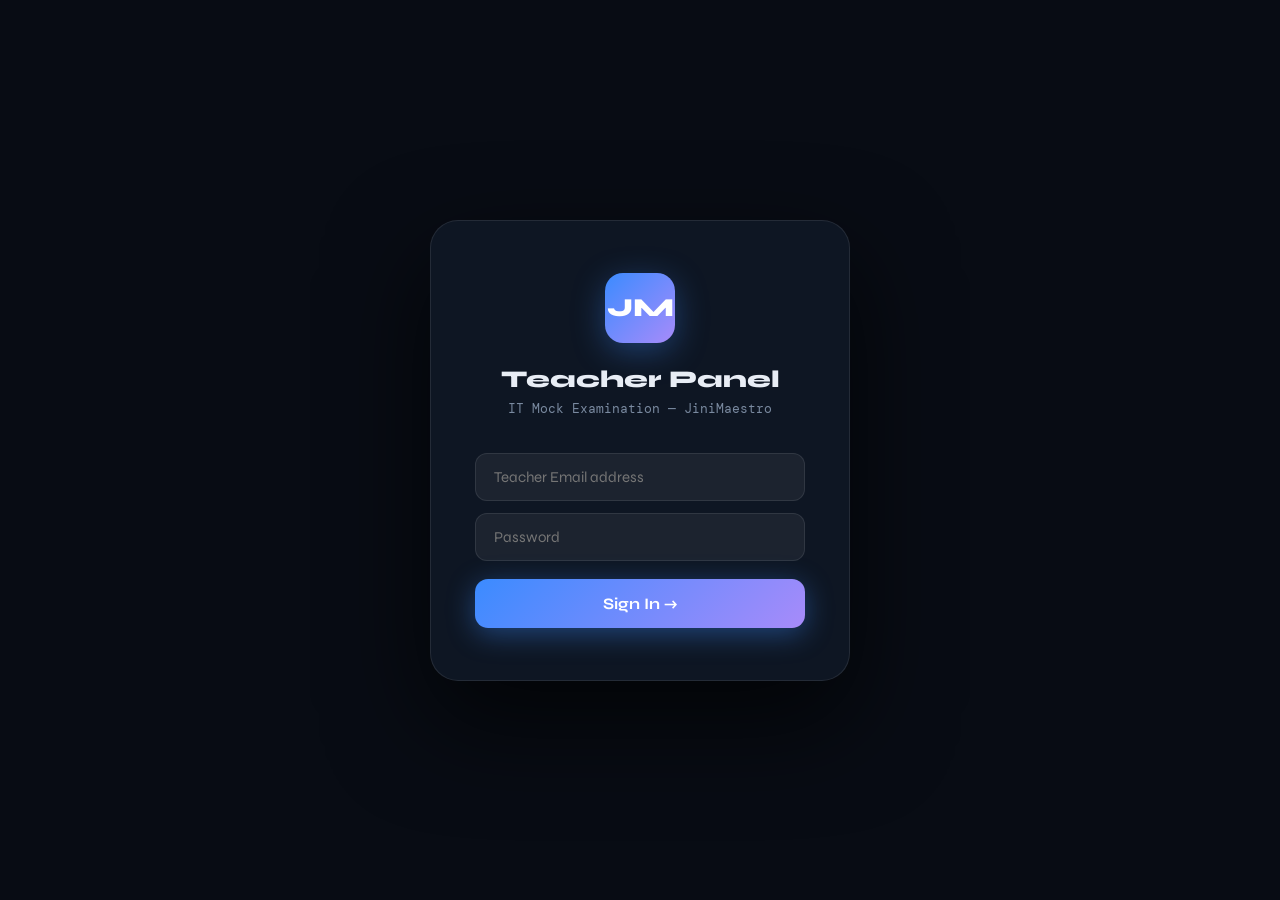
==== commit a08fda42: "Implement theme picker for Teacher Panel Added a theme picker feature to the Teacher Panel, allowing" ====
--- a/teacher.html
+++ b/teacher.html
@@ -7,7 +7,53 @@
   <link rel="preconnect" href="https://fonts.googleapis.com"/>
   <link href="https://fonts.googleapis.com/css2?family=Syne:wght@400;600;700;800&family=DM+Mono:ital,wght@0,400;0,500;1,400&display=swap" rel="stylesheet"/>
   <style>
-:root{--bg:#080c14;--surface:#0e1623;--glass:rgba(255,255,255,.04);--gb:rgba(255,255,255,.09);--blue:#3b8bff;--blue-glow:#3b8bff44;--cyan:#00d4ff;--green:#22c55e;--orange:#f97316;--red:#ef4444;--gold:#f59e0b;--purple:#a78bfa;--text:#e8edf5;--muted:#7a8aa0;--r:14px;--font:"Syne",sans-serif;--mono:"DM Mono",monospace;}
+:root{--bg:#080c14;--surface:#0e1623;--glass:rgba(255,255,255,.04);--gb:rgba(255,255,255,.09);--blue:#3b8bff;--blue-glow:#3b8bff44;--cyan:#00d4ff;--green:#22c55e;--orange:#f97316;--red:#ef4444;--gold:#f59e0b;--purple:#a78bfa;--text:#e8edf5;--muted:#7a8aa0;--r:14px;--font:"Syne",sans-serif;--mono:"DM Mono",monospace;--accent:var(--blue);--header-bg:rgba(8,12,20,.92);}
+
+/* ═══════ THEME: Midnight Blue (default) ═══════ */
+[data-theme="midnight"]{
+  --bg:#080c14;--surface:#0e1623;--glass:rgba(255,255,255,.04);--gb:rgba(255,255,255,.09);
+  --blue:#3b8bff;--blue-glow:#3b8bff44;--cyan:#00d4ff;--accent:#3b8bff;
+  --text:#e8edf5;--muted:#7a8aa0;--header-bg:rgba(8,12,20,.92);
+  --grad1:#3b8bff;--grad2:#a78bfa;
+}
+/* ═══════ THEME: Emerald Dark ═══════ */
+[data-theme="emerald"]{
+  --bg:#061210;--surface:#0b1e1a;--glass:rgba(255,255,255,.04);--gb:rgba(34,197,94,.12);
+  --blue:#10b981;--blue-glow:#10b98144;--cyan:#34d399;--accent:#10b981;
+  --text:#e2faf3;--muted:#6b9e8a;--header-bg:rgba(6,18,16,.92);
+  --grad1:#10b981;--grad2:#06b6d4;
+  --purple:#34d399;--gold:#fbbf24;--orange:#f97316;--red:#f87171;--green:#10b981;
+}
+/* ═══════ THEME: Crimson Night ═══════ */
+[data-theme="crimson"]{
+  --bg:#0f0608;--surface:#1a0b0d;--glass:rgba(255,255,255,.04);--gb:rgba(239,68,68,.12);
+  --blue:#f43f5e;--blue-glow:#f43f5e44;--cyan:#fb7185;--accent:#f43f5e;
+  --text:#fdf2f4;--muted:#9e6e74;--header-bg:rgba(15,6,8,.92);
+  --grad1:#f43f5e;--grad2:#f97316;
+  --purple:#fb7185;--gold:#fbbf24;--orange:#f97316;--red:#f43f5e;--green:#34d399;
+}
+/* ═══════ THEME: Solar Gold ═══════ */
+[data-theme="solar"]{
+  --bg:#0d0a02;--surface:#1a1505;--glass:rgba(255,255,255,.04);--gb:rgba(245,158,11,.12);
+  --blue:#f59e0b;--blue-glow:#f59e0b44;--cyan:#fbbf24;--accent:#f59e0b;
+  --text:#fefce8;--muted:#a08c4a;--header-bg:rgba(13,10,2,.92);
+  --grad1:#f59e0b;--grad2:#ef4444;
+  --purple:#fbbf24;--gold:#f59e0b;--orange:#ef4444;--red:#ef4444;--green:#22c55e;
+}
+
+/* Theme-aware gradients */
+.login-logo,.tph-logo,.sch-avatar,.cfg-mode-btn.active{background:linear-gradient(135deg,var(--grad1,var(--blue)),var(--grad2,var(--purple))) !important;}
+.btn-add,.btn-login,.btn-save-config,.btn-save-grade{background:linear-gradient(135deg,var(--grad1,var(--blue)),var(--grad2,var(--purple))) !important;}
+.btn-login:hover,.btn-add:hover{opacity:.88;}
+.tab-btn.active{border-color:var(--accent) !important;background:rgba(var(--accent),.1) !important;}
+.filter-btn.active{border-color:var(--accent) !important;background:rgba(59,139,255,.1) !important;}
+.tp-header{background:var(--header-bg) !important;}
+.tph-sub{color:var(--cyan) !important;}
+.stat-val,.sch-mcq{color:var(--accent) !important;}
+.add-input:focus,.lf-input:focus,.gf-input:focus,.cfg-input:focus,.manual-search:focus{border-color:var(--accent) !important;box-shadow:0 0 0 3px var(--blue-glow) !important;}
+.cfg-mode-btn.active{box-shadow:0 0 0 1px var(--accent) !important;}
+.btn-save-config{box-shadow:0 4px 18px var(--blue-glow) !important;}
+
 *,*::before,*::after{box-sizing:border-box;margin:0;padding:0;}
 body{background:var(--bg);color:var(--text);font-family:var(--font);min-height:100vh;}
 ::-webkit-scrollbar{width:6px;}::-webkit-scrollbar-track{background:transparent;}::-webkit-scrollbar-thumb{background:rgba(255,255,255,.1);border-radius:3px;}
@@ -147,6 +193,27 @@
 .cr-val{font-size:14px;font-weight:700;}
 .danger-btn{background:rgba(239,68,68,.1);border:1px solid rgba(239,68,68,.2);border-radius:9px;padding:11px 22px;color:var(--red);font-family:var(--font);font-size:14px;cursor:pointer;transition:all .2s;}
 .danger-btn:hover{background:rgba(239,68,68,.22);}
+/* ═══════ THEME PICKER ═══════ */
+.theme-picker-grid{display:grid;grid-template-columns:repeat(4,1fr);gap:16px;margin-bottom:8px;}
+@media(max-width:700px){.theme-picker-grid{grid-template-columns:1fr 1fr;}}
+.theme-card{border-radius:14px;border:2px solid var(--gb);padding:0;cursor:pointer;transition:all .25s;overflow:hidden;position:relative;}
+.theme-card:hover{transform:translateY(-3px);box-shadow:0 12px 36px rgba(0,0,0,.4);}
+.theme-card.active{border-width:2.5px;border-color:var(--accent);box-shadow:0 0 0 3px var(--blue-glow),0 8px 28px rgba(0,0,0,.5);}
+#tc-midnight.active{border-color:#3b8bff;box-shadow:0 0 0 3px #3b8bff33,0 8px 28px rgba(0,0,0,.5);}
+#tc-emerald.active {border-color:#10b981;box-shadow:0 0 0 3px #10b98133,0 8px 28px rgba(0,0,0,.5);}
+#tc-crimson.active {border-color:#f43f5e;box-shadow:0 0 0 3px #f43f5e33,0 8px 28px rgba(0,0,0,.5);}
+#tc-solar.active   {border-color:#f59e0b;box-shadow:0 0 0 3px #f59e0b33,0 8px 28px rgba(0,0,0,.5);}
+.theme-card-preview{height:72px;position:relative;display:flex;align-items:flex-end;padding:8px 10px;overflow:hidden;}
+.theme-card-preview::after{content:'';position:absolute;inset:0;background:inherit;opacity:.06;}
+.tc-dot-row{display:flex;gap:5px;z-index:1;}
+.tc-dot{width:10px;height:10px;border-radius:50%;}
+.tc-active-badge{position:absolute;top:8px;right:8px;background:rgba(0,0,0,.55);border-radius:99px;padding:2px 8px;font-size:9px;font-family:var(--mono);color:#fff;letter-spacing:.5px;display:none;}
+.theme-card.active .tc-active-badge{display:block;}
+.theme-card-body{padding:10px 12px 12px;}
+.tc-name{font-size:13px;font-weight:700;color:var(--text);margin-bottom:2px;}
+.tc-desc{font-size:10px;color:var(--muted);font-family:var(--mono);line-height:1.5;}
+.theme-applied-msg{color:var(--green);font-size:12px;font-family:var(--mono);display:none;margin-top:10px;}
+
 .cfg-field{display:flex;flex-direction:column;gap:6px;}
 .cfg-label{font-size:11px;font-family:var(--mono);color:var(--muted);text-transform:uppercase;letter-spacing:.7px;}
 .cfg-row{display:flex;align-items:center;gap:12px;}
@@ -275,6 +342,46 @@
   width:32px;margin-top:2px;}
 .t-topic{font-size:11px;color:var(--orange);font-family:var(--mono);}
 
+/* ── Question Paper Panel ── */
+.qp-section{margin-top:22px;background:rgba(255,255,255,.02);border:1px solid var(--gb);border-radius:12px;overflow:hidden;}
+.qp-header{display:flex;align-items:center;justify-content:space-between;padding:14px 18px;cursor:pointer;border-bottom:1px solid var(--gb);background:rgba(0,212,255,.04);}
+.qp-header-left{display:flex;align-items:center;gap:10px;}
+.qp-icon{font-size:18px;}
+.qp-title{font-size:13px;font-weight:700;color:var(--cyan);}
+.qp-badge{font-size:11px;font-family:var(--mono);background:rgba(0,212,255,.1);color:var(--cyan);border:1px solid rgba(0,212,255,.2);border-radius:99px;padding:3px 10px;}
+.qp-chevron{color:var(--muted);font-size:18px;transition:transform .3s;}
+.qp-body{display:none;padding:18px;}
+.qp-body.open{display:block;}
+.qp-tabs{display:flex;gap:8px;margin-bottom:16px;flex-wrap:wrap;}
+.qpt-btn{background:var(--glass);border:1.5px solid var(--gb);border-radius:8px;padding:7px 14px;color:var(--muted);font-family:var(--font);font-size:12px;font-weight:700;cursor:pointer;transition:all .2s;}
+.qpt-btn.active{border-color:var(--cyan);color:var(--cyan);background:rgba(0,212,255,.08);}
+.qp-pane{display:none;}.qp-pane.active{display:block;}
+.qp-mcq-list{display:flex;flex-direction:column;gap:6px;}
+.qp-mcq-item{background:rgba(255,255,255,.03);border:1px solid var(--gb);border-radius:9px;padding:12px 14px;}
+.qpmi-top{display:flex;align-items:flex-start;gap:10px;}
+.qpmi-num{font-size:11px;font-family:var(--mono);color:var(--muted);flex-shrink:0;min-width:28px;margin-top:1px;}
+.qpmi-section{font-size:10px;font-family:var(--mono);padding:2px 7px;border-radius:99px;flex-shrink:0;margin-top:1px;}
+.qpmi-sec-hw{background:rgba(167,139,250,.12);color:var(--purple);border:1px solid rgba(167,139,250,.2);}
+.qpmi-sec-word{background:rgba(59,139,255,.12);color:var(--blue);border:1px solid rgba(59,139,255,.2);}
+.qpmi-sec-excel{background:rgba(249,115,22,.12);color:var(--orange);border:1px solid rgba(249,115,22,.2);}
+.qpmi-sec-sw{background:rgba(34,197,94,.12);color:var(--green);border:1px solid rgba(34,197,94,.2);}
+.qpmi-q{font-size:13px;color:var(--text);line-height:1.5;flex:1;}
+.qpmi-opts{display:grid;grid-template-columns:1fr 1fr;gap:5px;margin-top:8px;margin-left:38px;}
+.qpmi-opt{font-size:12px;color:var(--muted);font-family:var(--mono);padding:3px 8px;border-radius:5px;background:rgba(255,255,255,.03);border:1px solid var(--gb);}
+.qpmi-opt.correct-opt{background:rgba(34,197,94,.1);color:var(--green);border-color:rgba(34,197,94,.2);}
+.qp-task-list{display:flex;flex-direction:column;gap:8px;}
+.qp-task-item{display:flex;align-items:flex-start;gap:12px;background:rgba(255,255,255,.03);border:1px solid var(--gb);border-radius:9px;padding:12px 14px;}
+.qpti-num{font-size:12px;font-family:var(--mono);color:var(--muted);flex-shrink:0;min-width:24px;}
+.qpti-desc{font-size:13px;color:var(--text);line-height:1.5;flex:1;}
+.qpti-marks{font-size:11px;font-family:var(--mono);color:var(--green);background:rgba(34,197,94,.1);border:1px solid rgba(34,197,94,.2);border-radius:99px;padding:2px 8px;white-space:nowrap;flex-shrink:0;margin-top:1px;}
+.qp-empty{font-size:13px;color:var(--muted);font-family:var(--mono);padding:20px;text-align:center;}
+
+/* ── Certificate System ── */
+.cert-btn{display:inline-flex;align-items:center;gap:7px;background:linear-gradient(135deg,#d97706,#b45309);border:none;border-radius:10px;padding:11px 22px;color:#fff;font-family:var(--font);font-size:13px;font-weight:700;cursor:pointer;transition:all .25s;box-shadow:0 4px 18px rgba(217,119,6,.38);}
+.cert-btn:hover{transform:translateY(-2px);box-shadow:0 8px 26px rgba(217,119,6,.55);}
+.cert-btn:disabled{opacity:.5;cursor:not-allowed;transform:none;}
+.cert-btn svg{width:15px;height:15px;flex-shrink:0;}
+
   </style>
 </head>
 <body>
@@ -490,6 +597,76 @@
 
     <div id="tab-settings" class="tp-tab">
       <div class="section-title">Settings</div>
+
+      <!-- THEME PICKER -->
+      <div class="settings-section">
+        <div class="ss-title">🎨 Panel Theme</div>
+        <p style="font-size:13px;color:var(--muted);margin-bottom:20px;line-height:1.7;">Choose a colour theme for the Teacher Panel. Your preference is saved locally.</p>
+        <div class="theme-picker-grid">
+
+          <div class="theme-card active" id="tc-midnight" onclick="applyTheme('midnight')">
+            <div class="theme-card-preview" style="background:linear-gradient(135deg,#080c14,#0e1623);">
+              <div class="tc-dot-row">
+                <div class="tc-dot" style="background:#3b8bff;"></div>
+                <div class="tc-dot" style="background:#a78bfa;"></div>
+                <div class="tc-dot" style="background:#00d4ff;"></div>
+              </div>
+              <span class="tc-active-badge">ACTIVE</span>
+            </div>
+            <div class="theme-card-body">
+              <div class="tc-name">🌌 Midnight Blue</div>
+              <div class="tc-desc">Default dark navy<br/>Blue &amp; violet accents</div>
+            </div>
+          </div>
+
+          <div class="theme-card" id="tc-emerald" onclick="applyTheme('emerald')">
+            <div class="theme-card-preview" style="background:linear-gradient(135deg,#061210,#0b1e1a);">
+              <div class="tc-dot-row">
+                <div class="tc-dot" style="background:#10b981;"></div>
+                <div class="tc-dot" style="background:#34d399;"></div>
+                <div class="tc-dot" style="background:#06b6d4;"></div>
+              </div>
+              <span class="tc-active-badge">ACTIVE</span>
+            </div>
+            <div class="theme-card-body">
+              <div class="tc-name">🌿 Emerald Dark</div>
+              <div class="tc-desc">Deep forest tones<br/>Green &amp; teal accents</div>
+            </div>
+          </div>
+
+          <div class="theme-card" id="tc-crimson" onclick="applyTheme('crimson')">
+            <div class="theme-card-preview" style="background:linear-gradient(135deg,#0f0608,#1a0b0d);">
+              <div class="tc-dot-row">
+                <div class="tc-dot" style="background:#f43f5e;"></div>
+                <div class="tc-dot" style="background:#fb7185;"></div>
+                <div class="tc-dot" style="background:#f97316;"></div>
+              </div>
+              <span class="tc-active-badge">ACTIVE</span>
+            </div>
+            <div class="theme-card-body">
+              <div class="tc-name">🔴 Crimson Night</div>
+              <div class="tc-desc">Dark blood tones<br/>Red &amp; rose accents</div>
+            </div>
+          </div>
+
+          <div class="theme-card" id="tc-solar" onclick="applyTheme('solar')">
+            <div class="theme-card-preview" style="background:linear-gradient(135deg,#0d0a02,#1a1505);">
+              <div class="tc-dot-row">
+                <div class="tc-dot" style="background:#f59e0b;"></div>
+                <div class="tc-dot" style="background:#fbbf24;"></div>
+                <div class="tc-dot" style="background:#ef4444;"></div>
+              </div>
+              <span class="tc-active-badge">ACTIVE</span>
+            </div>
+            <div class="theme-card-body">
+              <div class="tc-name">☀️ Solar Gold</div>
+              <div class="tc-desc">Warm amber tones<br/>Gold &amp; amber accents</div>
+            </div>
+          </div>
+
+        </div>
+        <div class="theme-applied-msg" id="theme-applied-msg">✅ Theme applied!</div>
+      </div>
 
       <div class="settings-section">
         <div class="ss-title">🔐 Change Login Credentials</div>
@@ -543,9 +720,11 @@
 </div>
 
 <script>
-var TEACHER_EMAIL = 'Jini@jinimaestro.com';
+// ── Admin credentials — loaded from Supabase DB ───────────────────────
+var TEACHER_EMAIL = 'Jini@jinimaestro.com';   // fallback until DB loads
 var TEACHER_PASS  = 'Robin..987';
 
+// ── Supabase helpers loaded via dynamic import ────────────────────────
 var _listenSubmissions, _updateSubmission, _clearSubmissions,
     _fbSaveConfig, _listenExamConfig,
     _saveAllowedStudents, _loadAllowedStudents, _listenAllowedStudents,
@@ -566,39 +745,42 @@
   _loadAdminCredentials = m.loadAdminCredentials;
   _saveAdminCredentials = m.saveAdminCredentials;
   _moduleReady = true;
-  
+  // Load credentials from DB so login uses live values
   _loadAdminCredentials().then(function(creds){
     if(creds && creds.email && creds.password){
       TEACHER_EMAIL = creds.email;
       TEACHER_PASS  = creds.password;
     }
-  }).catch(function(){ });
+  }).catch(function(){ /* use fallback */ });
   if(_pendingRender){ _pendingRender=false; renderAll(); }
 }).catch(function(e){ console.error('Supabase module failed:', e); });
 
 var activeFilter='all';
 
 function doLogin(){
-  var email = document.getElementById('login-email').value.trim();
-  var pass  = document.getElementById('login-pass').value;
-  var errEl = document.getElementById('login-error');
-  var btn   = document.getElementById('btn-login');
-
+  var email = document.querySelector('.lf-input[type="email"]').value.trim();
+  var pass  = document.querySelector('.lf-input[type="password"]').value;
+  var errEl = document.querySelector('.login-error');
+  var btn   = document.querySelector('.btn-login');
+  if(!btn) return;
+  // Show loading state
   btn.disabled = true; btn.textContent = 'Checking...';
+  // Try DB credentials (already loaded), then check
   var check = function(){
     if(email.toLowerCase()===TEACHER_EMAIL.toLowerCase() && pass===TEACHER_PASS){
-      btn.disabled=false; btn.textContent='Sign In';
-      document.getElementById('login-screen').style.display='none';
-      document.getElementById('panel').style.display='flex';
+      btn.disabled=false; btn.textContent='Sign In →';
+      document.querySelector('#login-screen').style.display='none';
+      document.querySelector('#panel').style.display='flex';
       if(_moduleReady){ renderAll(); } else { _pendingRender=true; }
     } else {
-      btn.disabled=false; btn.textContent='Sign In';
+      btn.disabled=false; btn.textContent='Sign In →';
       errEl.textContent='❌ Incorrect email or password.';
       errEl.style.display='block';
       setTimeout(function(){errEl.style.display='none';},3500);
     }
   };
-
+  // If credentials already loaded from DB, check immediately
+  // If module not ready yet, wait briefly then check with fallback
   if(_moduleReady){
     _loadAdminCredentials().then(function(creds){
       if(creds && creds.email && creds.password){
@@ -612,14 +794,18 @@
 }
 window.doLogin = doLogin;
 
-document.getElementById('login-pass').addEventListener('keydown',function(e){if(e.key==='Enter')doLogin();});
-document.getElementById('login-email').addEventListener('keydown',function(e){if(e.key==='Enter')doLogin();});
+document.addEventListener('DOMContentLoaded', function(){
+  var emailInput = document.querySelector('.lf-input[type="email"]');
+  var passInput  = document.querySelector('.lf-input[type="password"]');
+  if(emailInput) emailInput.addEventListener('keydown', function(e){ if(e.key==='Enter') doLogin(); });
+  if(passInput)  passInput.addEventListener('keydown',  function(e){ if(e.key==='Enter') doLogin(); });
+});
 
 function doLogout(){
-  document.getElementById('panel').style.display='none';
-  document.getElementById('login-screen').style.display='flex';
-  document.getElementById('login-email').value='';
-  document.getElementById('login-pass').value='';
+  document.querySelector('#panel').style.display='none';
+  document.querySelector('#login-screen').style.display='flex';
+  document.querySelector('.lf-input[type="email"]').value='';
+  document.querySelector('.lf-input[type="password"]').value='';
 }
 window.doLogout = doLogout;
 
@@ -663,6 +849,7 @@
   }
   var finalEmail = newEmail || TEACHER_EMAIL;
   var finalPass  = newPass  || TEACHER_PASS;
+  // Save to Supabase DB so ALL devices see new credentials immediately
   _saveAdminCredentials(finalEmail, finalPass).then(function(){
     TEACHER_EMAIL = finalEmail;
     TEACHER_PASS  = finalPass;
@@ -694,6 +881,7 @@
 }
 </script>
 <script>
+// ── Students tab ─────────────────────────────────────────────────────
 function renderStudents(){
   var students=getStudents(),submissions=getSubmissions();
   var doneNames=submissions.map(function(s){return s.studentName.toLowerCase();});
@@ -748,6 +936,7 @@
 window.removeStudent=removeStudent;
 </script>
 <script>
+// ── Submissions tab ───────────────────────────────────────────────────
 function renderSubmissions(){
   var subs=getSubmissions();
   var filtered=activeFilter==='all'?subs:activeFilter==='graded'?subs.filter(function(s){return s.graded;}):subs.filter(function(s){return !s.graded;});
@@ -797,10 +986,12 @@
 window.setFilter=setFilter;
 
 function getExamMarks(){
+  // Pull live marks from current examConfig — falls back to defaults
   var cfg = window._examConfig || {};
   var mcqCount = (cfg.hwQuestions||20)+(cfg.wordQuestions||5)+(cfg.excelQuestions||5)+(cfg.softwareQuestions||5);
   var wMax, eMax, pMax;
   if(cfg.useMarksMode === false){
+    // count mode — estimate max from task marks (use stored values)
     wMax = cfg.wordMarks  || 30;
     eMax = cfg.excelMarks || 30;
     pMax = cfg.pptMarks   || 20;
@@ -860,9 +1051,623 @@
     +'<div class="gf-actions">'
     +'<button class="btn-save-grade" onclick="saveGrade(\''+sub._id+'\','+sub.mcqScore+','+marks.wMax+','+marks.eMax+','+marks.pMax+','+marks.grandTotal+')">💾 Save Grade</button>'
     +'<button class="btn-pdf-single" onclick="downloadSingleResultPDF(\''+sub._id+'\')">📄 Download PDF</button>'
+    +(sub.graded?'<button class="cert-btn" onclick="generateCertificate(\''+sub._id+'\')" title="Generate printable certificate">🏆 Certificate</button>':'')
     +'<span class="grade-saved-msg" id="gsm-'+sub._id+'">✅ Saved!</span>'
-    +'</div></div>';
-}
+    +'</div></div>'
+    +buildQuestionPaperSection(sub);
+}
+
+
+/* ══════════════════════════════════════════════════
+   QUESTION PAPER SECTION
+══════════════════════════════════════════════════ */
+function buildQuestionPaperSection(sub){
+  // Determine section colors
+  function sectionClass(sec){
+    if(!sec) return 'qpmi-sec-hw';
+    var s = sec.toLowerCase();
+    if(s.includes('word')) return 'qpmi-sec-word';
+    if(s.includes('excel')) return 'qpmi-sec-excel';
+    if(s.includes('software')||s.includes('ppt')||s.includes('powerpoint')) return 'qpmi-sec-sw';
+    return 'qpmi-sec-hw';
+  }
+  var letters = ['A','B','C','D'];
+
+  // Build MCQ list
+  var mcqHTML = '';
+  var questions = sub.answersDetail || [];
+  if(questions.length){
+    questions.forEach(function(a,i){
+      var secCls = sectionClass(a.section);
+      var optsHTML = '';
+      if(a.options && a.options.length){
+        a.options.forEach(function(opt,oi){
+          var isCor = oi === a.correctIndex;
+          optsHTML += '<div class="qpmi-opt'+(isCor?' correct-opt':'')+'">'+letters[oi]+'. '+opt+'</div>';
+        });
+      }
+      mcqHTML += '<div class="qp-mcq-item">'
+        +'<div class="qpmi-top">'
+        +'<span class="qpmi-num">Q'+(i+1)+'</span>'
+        +'<span class="qpmi-section '+secCls+'">'+a.section+'</span>'
+        +'<span class="qpmi-q">'+a.question+'</span>'
+        +'</div>'
+        +(optsHTML?'<div class="qpmi-opts">'+optsHTML+'</div>':'')
+        +'</div>';
+    });
+  } else {
+    mcqHTML = '<div class="qp-empty">MCQ details not available for this submission.</div>';
+  }
+
+  // Build task lists
+  function buildTaskHTML(tasks, emptyMsg){
+    if(!tasks || !tasks.length) return '<div class="qp-empty">'+(emptyMsg||'No tasks recorded.')+'</div>';
+    return tasks.map(function(t,i){
+      return '<div class="qp-task-item">'
+        +'<span class="qpti-num">'+(t.num||i+1)+'.</span>'
+        +'<span class="qpti-desc">'+t.desc+'</span>'
+        +'<span class="qpti-marks">'+(t.marks||0)+' Mark'+(t.marks!==1?'s':'')+'</span>'
+        +'</div>';
+    }).join('');
+  }
+
+  var wTotal  = (sub.wordTasks||[]).reduce(function(s,t){return s+(t.marks||0);},0);
+  var eTotal  = (sub.excelTasks||[]).reduce(function(s,t){return s+(t.marks||0);},0);
+  var pTotal  = (sub.pptTasks||[]).reduce(function(s,t){return s+(t.marks||0);},0);
+  var qCount  = questions.length;
+
+  var uid = sub._id || sub.id || Math.random().toString(36).slice(2);
+
+  return '<div class="qp-section" id="qps-'+uid+'">'
+    +'<div class="qp-header" onclick="toggleQP(\''+uid+'\')">'
+    +'<div class="qp-header-left">'
+    +'<span class="qp-icon">📋</span>'
+    +'<span class="qp-title">Question Paper — '+sub.studentName+'\'s Exam</span>'
+    +'<span class="qp-badge">'+qCount+' MCQs &nbsp;·&nbsp; '
+    +(sub.wordTasks||[]).length+' Word tasks &nbsp;·&nbsp; '
+    +(sub.excelTasks||[]).length+' Excel tasks &nbsp;·&nbsp; '
+    +(sub.pptTasks||[]).length+' PPT tasks'
+    +'</span>'
+    +'</div>'
+    +'<span class="qp-chevron" id="qpc-'+uid+'">⌄</span>'
+    +'</div>'
+    +'<div class="qp-body" id="qpb-'+uid+'">'
+    +'<div class="qp-tabs">'
+    +'<button class="qpt-btn active" onclick="switchQPTab(\''+uid+'\',\'mcq\',this)">📋 MCQ Questions ('+qCount+')</button>'
+    +'<button class="qpt-btn" onclick="switchQPTab(\''+uid+'\',\'word\',this)">📝 Word Tasks ('+(wTotal||0)+'M)</button>'
+    +'<button class="qpt-btn" onclick="switchQPTab(\''+uid+'\',\'excel\',this)">📊 Excel Tasks ('+(eTotal||0)+'M)</button>'
+    +'<button class="qpt-btn" onclick="switchQPTab(\''+uid+'\',\'ppt\',this)">📽️ PPT Tasks ('+(pTotal||0)+'M)</button>'
+    +'</div>'
+    +'<div class="qp-pane active" id="qpp-mcq-'+uid+'"><div class="qp-mcq-list">'+mcqHTML+'</div></div>'
+    +'<div class="qp-pane" id="qpp-word-'+uid+'"><div class="qp-task-list">'+buildTaskHTML(sub.wordTasks,'No Word tasks recorded.')+'</div></div>'
+    +'<div class="qp-pane" id="qpp-excel-'+uid+'"><div class="qp-task-list">'+buildTaskHTML(sub.excelTasks,'No Excel tasks recorded.')+'</div></div>'
+    +'<div class="qp-pane" id="qpp-ppt-'+uid+'"><div class="qp-task-list">'+buildTaskHTML(sub.pptTasks,'No PPT tasks recorded.')+'</div></div>'
+    +'</div>'
+    +'</div>';
+}
+window.buildQuestionPaperSection = buildQuestionPaperSection;
+
+function toggleQP(uid){
+  var body = document.getElementById('qpb-'+uid);
+  var chev = document.getElementById('qpc-'+uid);
+  if(!body) return;
+  var isOpen = body.classList.contains('open');
+  body.classList.toggle('open', !isOpen);
+  if(chev) chev.style.transform = isOpen ? '' : 'rotate(180deg)';
+}
+window.toggleQP = toggleQP;
+
+function switchQPTab(uid, tab, btn){
+  ['mcq','word','excel','ppt'].forEach(function(t){
+    var pane = document.getElementById('qpp-'+t+'-'+uid);
+    if(pane) pane.classList.toggle('active', t===tab);
+  });
+  var body = document.getElementById('qpb-'+uid);
+  if(body) body.querySelectorAll('.qpt-btn').forEach(function(b){ b.classList.remove('active'); });
+  if(btn) btn.classList.add('active');
+}
+window.switchQPTab = switchQPTab;
+
+
+/* ══════════════════════════════════════════════════
+   CERTIFICATE GENERATOR
+══════════════════════════════════════════════════ */
+function gradeLabel(total, grandTotal){
+  if(total == null || grandTotal == null) return { grade:'N/A', desc:'Result Pending' };
+  var pct = total / grandTotal * 100;
+  if(pct >= 90) return { grade:'A+', desc:'Outstanding Achievement' };
+  if(pct >= 80) return { grade:'A',  desc:'Excellent Achievement' };
+  if(pct >= 70) return { grade:'B+', desc:'Very Good Achievement' };
+  if(pct >= 60) return { grade:'B',  desc:'Good Achievement' };
+  if(pct >= 50) return { grade:'C',  desc:'Satisfactory Achievement' };
+  if(pct >= 40) return { grade:'D',  desc:'Acceptable Achievement' };
+  return { grade:'F', desc:'Needs Improvement' };
+}
+
+function generateCertificate(id){
+  var subs = getSubmissions();
+  var sub  = subs.find(function(s){ return s._id==id||s.id==id; });
+  if(!sub){ alert('Submission not found.'); return; }
+  if(!sub.graded){ alert('Please grade this student first before generating a certificate.'); return; }
+
+  var marks  = getExamMarks();
+  var mcqMax = sub.mcqTotal      || marks.mcqMax;
+  var wMax   = sub.wordMarksMax  || marks.wMax;
+  var eMax   = sub.excelMarksMax || marks.eMax;
+  var pMax   = sub.pptMarksMax   || marks.pMax;
+  var gTotal = mcqMax + wMax + eMax + pMax;
+  var gl     = gradeLabel(sub.totalGrade, gTotal);
+  var pct    = Math.round(sub.totalGrade / gTotal * 100);
+  var dateStr  = new Date().toLocaleDateString('en-GB',{day:'numeric',month:'long',year:'numeric'});
+  var examDate = sub.submitted_at
+    ? new Date(sub.submitted_at).toLocaleDateString('en-GB',{day:'numeric',month:'long',year:'numeric'})
+    : dateStr;
+
+  /* ── Grade palette ── */
+  var palettes = {
+    'A+': { bg1:'#0a0a1a', bg2:'#1a0a2e', accent:'#f0c040', accent2:'#ffd700', glow:'rgba(240,192,64,.35)', text:'#fff8e0' },
+    'A':  { bg1:'#071a0f', bg2:'#0a2818', accent:'#22c55e', accent2:'#4ade80', glow:'rgba(34,197,94,.35)',  text:'#e0fff0' },
+    'B+': { bg1:'#071020', bg2:'#0d1f3c', accent:'#3b8bff', accent2:'#60a5fa', glow:'rgba(59,139,255,.35)', text:'#e0f0ff' },
+    'B':  { bg1:'#071a20', bg2:'#0a2530', accent:'#06b6d4', accent2:'#22d3ee', glow:'rgba(6,182,212,.35)',  text:'#e0faff' },
+    'C':  { bg1:'#130a22', bg2:'#1e0f38', accent:'#a78bfa', accent2:'#c4b5fd', glow:'rgba(167,139,250,.35)',text:'#f0e8ff' },
+    'D':  { bg1:'#111827', bg2:'#1f2937', accent:'#94a3b8', accent2:'#cbd5e1', glow:'rgba(148,163,184,.25)',text:'#f1f5f9' },
+    'F':  { bg1:'#1a0707', bg2:'#2d0f0f', accent:'#f87171', accent2:'#fca5a5', glow:'rgba(248,113,113,.35)',text:'#fff0f0' },
+  };
+  var p = palettes[gl.grade] || palettes['A'];
+
+  /* ── SVG corner ornament (pure SVG, no fonts) ── */
+  function cornerSVG(flip){
+    var t = flip ? 'scale(-1,1) translate(-120,0)' : '';
+    return '<svg width="120" height="120" viewBox="0 0 120 120" xmlns="http://www.w3.org/2000/svg" style="display:block">'
+      +'<g transform="'+t+'" opacity="0.55">'
+      +'<path d="M10 10 L60 10 L60 14 L14 14 L14 60 L10 60 Z" fill="'+p.accent+'"/>'
+      +'<path d="M10 10 L28 10 L10 28 Z" fill="'+p.accent2+'"/>'
+      +'<circle cx="10" cy="10" r="4" fill="'+p.accent2+'"/>'
+      +'<circle cx="60" cy="14" r="2.5" fill="'+p.accent+'" opacity=".7"/>'
+      +'<circle cx="14" cy="60" r="2.5" fill="'+p.accent+'" opacity=".7"/>'
+      +'<line x1="18" y1="10" x2="56" y2="10" stroke="'+p.accent+'" stroke-width="0.6" stroke-dasharray="3,3" opacity=".5"/>'
+      +'<line x1="10" y1="18" x2="10" y2="56" stroke="'+p.accent+'" stroke-width="0.6" stroke-dasharray="3,3" opacity=".5"/>'
+      +'<path d="M22 22 Q36 14 50 22 Q36 30 22 22Z" fill="'+p.accent2+'" opacity=".18"/>'
+      +'</g></svg>';
+  }
+
+  /* ── SVG divider line ── */
+  var dividerSVG = '<svg width="100%" height="18" viewBox="0 0 700 18" preserveAspectRatio="none" xmlns="http://www.w3.org/2000/svg">'
+    +'<line x1="0" y1="9" x2="280" y2="9" stroke="'+p.accent+'" stroke-width="0.8" opacity=".4"/>'
+    +'<polygon points="290,9 300,4 310,9 300,14" fill="'+p.accent+'" opacity=".7"/>'
+    +'<circle cx="325" cy="9" r="3" fill="'+p.accent2+'"/>'
+    +'<circle cx="350" cy="9" r="5" fill="'+p.accent2+'"/>'
+    +'<circle cx="375" cy="9" r="3" fill="'+p.accent2+'"/>'
+    +'<polygon points="390,9 400,4 410,9 400,14" fill="'+p.accent+'" opacity=".7"/>'
+    +'<line x1="420" y1="9" x2="700" y2="9" stroke="'+p.accent+'" stroke-width="0.8" opacity=".4"/>'
+    +'</svg>';
+
+  /* ── SVG medal / badge ── */
+  var medalSVG = '<svg width="90" height="90" viewBox="0 0 90 90" xmlns="http://www.w3.org/2000/svg">'
+    +'<defs>'
+    +'<radialGradient id="mg" cx="40%" cy="35%"><stop offset="0%" stop-color="'+p.accent2+'"/><stop offset="100%" stop-color="'+p.accent+'"/></radialGradient>'
+    +'<filter id="gs"><feGaussianBlur stdDeviation="3"/></filter>'
+    +'</defs>'
+    +'<ellipse cx="45" cy="47" rx="28" ry="5" fill="'+p.accent+'" opacity=".22" filter="url(#gs)"/>'
+    +'<circle cx="45" cy="42" r="28" fill="url(#mg)"/>'
+    +'<circle cx="45" cy="42" r="23" fill="none" stroke="'+p.bg1+'" stroke-width="1.5" opacity=".4"/>'
+    +'<circle cx="45" cy="42" r="19" fill="none" stroke="'+p.accent2+'" stroke-width=".8" opacity=".5"/>'
+    +'<text x="45" y="48" text-anchor="middle" font-family="Georgia,serif" font-size="22" font-weight="700" fill="'+p.bg1+'">'+gl.grade+'</text>'
+    +'<rect x="38" y="2" width="5" height="14" rx="2" fill="'+p.accent+'" transform="rotate(-15 45 45)"/>'
+    +'<rect x="47" y="2" width="5" height="14" rx="2" fill="'+p.accent2+'" transform="rotate(15 45 45)"/>'
+    +'</svg>';
+
+  /* ── Background pattern SVG (subtle) ── */
+  var bgPatternSVG = '<svg xmlns="http://www.w3.org/2000/svg" width="60" height="60">'
+    +'<rect width="60" height="60" fill="none"/>'
+    +'<circle cx="30" cy="30" r="1" fill="'+p.accent+'" opacity=".07"/>'
+    +'<circle cx="0"  cy="0"  r="1" fill="'+p.accent+'" opacity=".07"/>'
+    +'<circle cx="60" cy="0"  r="1" fill="'+p.accent+'" opacity=".07"/>'
+    +'<circle cx="0"  cy="60" r="1" fill="'+p.accent+'" opacity=".07"/>'
+    +'<circle cx="60" cy="60" r="1" fill="'+p.accent+'" opacity=".07"/>'
+    +'</svg>';
+  var bgPatternEncoded = 'data:image/svg+xml,' + encodeURIComponent(bgPatternSVG);
+
+  /* ── Stamp SVG ── */
+  var stampSVG = '<svg width="88" height="88" viewBox="0 0 88 88" xmlns="http://www.w3.org/2000/svg">'
+    +'<circle cx="44" cy="44" r="40" fill="none" stroke="'+p.accent+'" stroke-width="2.5" stroke-dasharray="4,3" opacity=".7"/>'
+    +'<circle cx="44" cy="44" r="32" fill="none" stroke="'+p.accent+'" stroke-width="1" opacity=".4"/>'
+    +'<text x="44" y="38" text-anchor="middle" font-family="Georgia,serif" font-size="13" font-weight="700" fill="'+p.accent+'">JM</text>'
+    +'<text x="44" y="52" text-anchor="middle" font-family="Georgia,serif" font-size="7" letter-spacing="2" fill="'+p.accent2+'" opacity=".8">VERIFIED</text>'
+    +'<text x="44" y="62" text-anchor="middle" font-family="Georgia,serif" font-size="6" letter-spacing="1" fill="'+p.accent+'" opacity=".6">'+new Date().getFullYear()+'</text>'
+    +'</svg>';
+
+  var certHTML = `<!DOCTYPE html>
+<html lang="en">
+<head>
+<meta charset="UTF-8"/>
+<title>Certificate of Achievement — ${sub.studentName}</title>
+<style>
+@page { size: A4 landscape; margin: 0; }
+*, *::before, *::after { box-sizing: border-box; margin: 0; padding: 0; }
+
+body {
+  background: ${p.bg1};
+  font-family: Georgia, 'Times New Roman', serif;
+  width: 297mm;
+  height: 210mm;
+  overflow: hidden;
+  display: flex;
+  align-items: center;
+  justify-content: center;
+}
+
+.cert {
+  width: 297mm;
+  height: 210mm;
+  background: linear-gradient(145deg, ${p.bg1} 0%, ${p.bg2} 50%, ${p.bg1} 100%);
+  background-image: linear-gradient(145deg, ${p.bg1} 0%, ${p.bg2} 50%, ${p.bg1} 100%), url("${bgPatternEncoded}");
+  background-blend-mode: normal;
+  position: relative;
+  display: flex;
+  flex-direction: column;
+  align-items: center;
+  justify-content: center;
+  padding: 0 52px;
+  overflow: hidden;
+}
+
+/* Glow orbs */
+.cert::before {
+  content: '';
+  position: absolute;
+  width: 380px; height: 380px;
+  background: radial-gradient(circle, ${p.glow} 0%, transparent 70%);
+  top: -100px; left: -80px;
+  pointer-events: none;
+}
+.cert::after {
+  content: '';
+  position: absolute;
+  width: 300px; height: 300px;
+  background: radial-gradient(circle, ${p.glow} 0%, transparent 70%);
+  bottom: -80px; right: -60px;
+  pointer-events: none;
+}
+
+/* Border frame */
+.cert-frame {
+  position: absolute;
+  inset: 14px;
+  border: 1px solid ${p.accent};
+  opacity: .25;
+  pointer-events: none;
+}
+.cert-frame2 {
+  position: absolute;
+  inset: 20px;
+  border: 1px solid ${p.accent};
+  opacity: .1;
+  pointer-events: none;
+}
+
+/* Corners */
+.corner { position: absolute; }
+.corner.tl { top: 8px;  left: 8px; }
+.corner.tr { top: 8px;  right: 8px; transform: scaleX(-1); }
+.corner.bl { bottom: 8px; left: 8px; transform: scaleY(-1); }
+.corner.br { bottom: 8px; right: 8px; transform: scale(-1,-1); }
+
+/* Top header bar */
+.cert-topbar {
+  position: absolute;
+  top: 0; left: 0; right: 0;
+  height: 6px;
+  background: linear-gradient(90deg, transparent, ${p.accent}, ${p.accent2}, ${p.accent}, transparent);
+}
+.cert-botbar {
+  position: absolute;
+  bottom: 0; left: 0; right: 0;
+  height: 6px;
+  background: linear-gradient(90deg, transparent, ${p.accent}, ${p.accent2}, ${p.accent}, transparent);
+}
+
+/* Content */
+.cert-content {
+  position: relative;
+  z-index: 1;
+  text-align: center;
+  width: 100%;
+  max-width: 680px;
+}
+
+.cert-issuer {
+  font-size: 9.5px;
+  letter-spacing: 4px;
+  color: ${p.accent};
+  text-transform: uppercase;
+  margin-bottom: 6px;
+  opacity: .85;
+}
+
+.cert-title {
+  font-size: 13px;
+  letter-spacing: 6px;
+  color: ${p.accent2};
+  text-transform: uppercase;
+  font-weight: 400;
+  margin-bottom: 14px;
+  opacity: .9;
+}
+
+.divider { margin: 0 auto 14px; width: 100%; }
+
+.cert-presented {
+  font-size: 12px;
+  color: ${p.text};
+  opacity: .55;
+  letter-spacing: 2px;
+  text-transform: uppercase;
+  margin-bottom: 6px;
+  font-style: normal;
+  font-family: Georgia, serif;
+}
+
+.cert-name {
+  font-size: 46px;
+  color: ${p.accent2};
+  font-style: italic;
+  font-weight: 700;
+  margin-bottom: 6px;
+  line-height: 1;
+  text-shadow: 0 0 40px ${p.glow}, 0 2px 4px rgba(0,0,0,.5);
+  letter-spacing: 1px;
+}
+
+.cert-for {
+  font-size: 11px;
+  color: ${p.text};
+  opacity: .5;
+  letter-spacing: 2.5px;
+  text-transform: uppercase;
+  margin-bottom: 4px;
+}
+
+.cert-exam {
+  font-size: 17px;
+  color: ${p.text};
+  letter-spacing: 1px;
+  margin-bottom: 2px;
+  font-weight: 700;
+}
+
+.cert-subjects {
+  font-size: 10px;
+  color: ${p.accent};
+  letter-spacing: 2px;
+  opacity: .7;
+  margin-bottom: 16px;
+  text-transform: uppercase;
+}
+
+/* Score strip */
+.score-strip {
+  display: flex;
+  align-items: center;
+  justify-content: center;
+  gap: 0;
+  margin-bottom: 16px;
+  border: 1px solid ${p.accent};
+  border-radius: 6px;
+  overflow: hidden;
+  opacity: .92;
+}
+.ss-item {
+  flex: 1;
+  padding: 8px 4px 6px;
+  text-align: center;
+  border-right: 1px solid ${p.accent};
+  background: rgba(255,255,255,.03);
+}
+.ss-item:last-child { border-right: none; }
+.ss-item.highlight {
+  background: linear-gradient(135deg, ${p.accent}22, ${p.accent2}15);
+}
+.ss-val {
+  font-size: 15px;
+  font-weight: 700;
+  color: ${p.accent2};
+  line-height: 1;
+  font-family: 'Courier New', monospace;
+}
+.ss-lbl {
+  font-size: 7.5px;
+  color: ${p.text};
+  opacity: .45;
+  letter-spacing: 1.5px;
+  text-transform: uppercase;
+  margin-top: 3px;
+  font-family: Georgia, serif;
+}
+
+/* Bottom row: sigs + medal + stamp */
+.cert-bottom {
+  display: flex;
+  align-items: flex-end;
+  justify-content: space-between;
+  width: 100%;
+  gap: 16px;
+  margin-top: 4px;
+}
+.cert-sig-block { flex: 1; text-align: center; }
+.sig-line {
+  border-bottom: 1px solid ${p.accent};
+  opacity: .4;
+  margin-bottom: 5px;
+  height: 22px;
+}
+.sig-lbl {
+  font-size: 7.5px;
+  color: ${p.text};
+  opacity: .4;
+  letter-spacing: 2px;
+  text-transform: uppercase;
+}
+
+.cert-center-badge {
+  display: flex;
+  flex-direction: column;
+  align-items: center;
+  gap: 4px;
+  flex-shrink: 0;
+}
+.cert-pct {
+  font-size: 9px;
+  color: ${p.accent};
+  letter-spacing: 2px;
+  opacity: .7;
+  text-transform: uppercase;
+}
+
+/* Dates */
+.cert-dates {
+  position: absolute;
+  bottom: 28px;
+  left: 50%;
+  transform: translateX(-50%);
+  font-size: 8px;
+  color: ${p.text};
+  opacity: .3;
+  letter-spacing: 1.5px;
+  white-space: nowrap;
+  text-transform: uppercase;
+}
+
+/* Teacher note */
+.cert-tnote {
+  font-size: 9px;
+  color: ${p.accent};
+  opacity: .6;
+  font-style: italic;
+  margin-top: 6px;
+}
+
+/* Watermark grade */
+.cert-wm {
+  position: absolute;
+  font-size: 260px;
+  font-weight: 900;
+  color: ${p.accent};
+  opacity: .025;
+  pointer-events: none;
+  font-style: italic;
+  right: 60px;
+  top: 50%;
+  transform: translateY(-50%);
+  line-height: 1;
+  font-family: Georgia, serif;
+}
+
+@media print {
+  html, body { width: 297mm; height: 210mm; }
+  .cert { width: 297mm; height: 210mm; }
+}
+</style>
+</head>
+<body>
+<div class="cert">
+  <div class="cert-topbar"></div>
+  <div class="cert-botbar"></div>
+  <div class="cert-frame"></div>
+  <div class="cert-frame2"></div>
+
+  <div class="corner tl">${cornerSVG(false)}</div>
+  <div class="corner tr">${cornerSVG(true)}</div>
+  <div class="corner bl">${cornerSVG(false)}</div>
+  <div class="corner br">${cornerSVG(true)}</div>
+
+  <div class="cert-wm">${gl.grade}</div>
+
+  <div class="cert-content">
+
+    <div class="cert-issuer">JiniMaestro · IT Examination Portal</div>
+    <div class="cert-title">Certificate of Achievement</div>
+
+    <div class="divider">${dividerSVG}</div>
+
+    <div class="cert-presented">This certificate is proudly presented to</div>
+    <div class="cert-name">${sub.studentName}</div>
+
+    <div class="cert-for">for successfully completing the</div>
+    <div class="cert-exam">Information Technology Mock Examination</div>
+    <div class="cert-subjects">Hardware &nbsp;·&nbsp; MS Word &nbsp;·&nbsp; MS Excel &nbsp;·&nbsp; MS PowerPoint</div>
+
+    <div class="divider">${dividerSVG}</div>
+
+    <div class="score-strip">
+      <div class="ss-item">
+        <div class="ss-val">${sub.mcqScore}/${mcqMax}</div>
+        <div class="ss-lbl">MCQ</div>
+      </div>
+      <div class="ss-item">
+        <div class="ss-val">${sub.wordGrade}/${wMax}</div>
+        <div class="ss-lbl">Word</div>
+      </div>
+      <div class="ss-item">
+        <div class="ss-val">${sub.excelGrade}/${eMax}</div>
+        <div class="ss-lbl">Excel</div>
+      </div>
+      <div class="ss-item">
+        <div class="ss-val">${sub.pptGrade||0}/${pMax}</div>
+        <div class="ss-lbl">PowerPoint</div>
+      </div>
+      <div class="ss-item highlight">
+        <div class="ss-val">${sub.totalGrade}/${gTotal}</div>
+        <div class="ss-lbl">Grand Total</div>
+      </div>
+      <div class="ss-item highlight">
+        <div class="ss-val">${pct}%</div>
+        <div class="ss-lbl">Percentage</div>
+      </div>
+    </div>
+
+    <div class="cert-bottom">
+      <div class="cert-sig-block">
+        <div class="sig-line"></div>
+        <div class="sig-lbl">Class Teacher</div>
+      </div>
+
+      <div class="cert-center-badge">
+        ${medalSVG}
+        <div class="cert-pct">${gl.desc}</div>
+      </div>
+
+      <div class="cert-sig-block" style="display:flex;flex-direction:column;align-items:center;">
+        ${stampSVG}
+      </div>
+
+      <div class="cert-sig-block">
+        <div class="sig-line"></div>
+        <div class="sig-lbl">School Principal</div>
+      </div>
+    </div>
+
+    ${sub.teacherNote ? '<div class="cert-tnote">"' + sub.teacherNote + '"</div>' : ''}
+
+  </div>
+
+  <div class="cert-dates">
+    Exam: ${examDate} &nbsp;·&nbsp; Issued: ${dateStr}
+  </div>
+</div>
+<script>window.onload=function(){setTimeout(function(){window.print();},900);};<\/script>
+</body>
+</html>`;
+
+  var blob = new Blob([certHTML], {type:'text/html'});
+  var url  = URL.createObjectURL(blob);
+  var a    = document.createElement('a');
+  a.href=url; a.target='_blank'; a.rel='noopener';
+  document.body.appendChild(a); a.click();
+  document.body.removeChild(a);
+  setTimeout(function(){ URL.revokeObjectURL(url); }, 15000);
+}
+window.generateCertificate = generateCertificate;
 
 function calcTotal(id, mcq, wMax, eMax, pMax){
   var w=Math.min(parseInt(document.getElementById('wg-'+id).value)||0, wMax||30);
@@ -895,15 +1700,47 @@
   if(!confirm('Clear ALL submissions? This cannot be undone.'))return;
   _clearSubmissions().catch(function(e){alert('Clear failed: '+e.message);});
 }
+
+/* ═══════ THEME SYSTEM ═══════ */
+var THEMES = ['midnight','emerald','crimson','solar'];
+
+function applyTheme(name){
+  if(!THEMES.includes(name)) name = 'midnight';
+  document.documentElement.setAttribute('data-theme', name);
+  localStorage.setItem('jm-teacher-theme', name);
+  // Update active card
+  THEMES.forEach(function(t){
+    var card = document.getElementById('tc-'+t);
+    if(card) card.classList.toggle('active', t===name);
+  });
+  // Flash message
+  var msg = document.getElementById('theme-applied-msg');
+  if(msg){
+    msg.style.display = 'block';
+    clearTimeout(msg._t);
+    msg._t = setTimeout(function(){ msg.style.display='none'; }, 2000);
+  }
+}
+window.applyTheme = applyTheme;
+
+function initTheme(){
+  var saved = localStorage.getItem('jm-teacher-theme') || 'midnight';
+  applyTheme(saved);
+}
+initTheme();
+
 window.clearAllSubmissions=clearAllSubmissions;
 </script>
 <script>
+// ── Exam Config tab ───────────────────────────────────────────────────
+// ── Exam Config tab ───────────────────────────────────────────────────
 var manualSelectedQ  = new Set();
 var manualSelectedWT = new Set();
 var manualSelectedET = new Set();
 var manualSelectedPT = new Set();
 var manualSelectedSW = new Set();
 
+/* ── Mode toggle ─────────────────────────────── */
 function setSelectionMode(mode){
   document.querySelectorAll('.cfg-mode-btn').forEach(function(b){ b.classList.remove('active'); });
   var btn = document.querySelector('.cfg-mode-btn[data-mode="'+mode+'"]');
@@ -915,8 +1752,10 @@
   if(mode==='manual') renderAllManualPanels();
 }
 window.setSelectionMode = setSelectionMode;
+// alias kept for loadConfigUI
 window.setConfigMode = setSelectionMode;
 
+/* ── Load config into UI ─────────────────────── */
 function loadConfigUI(){
   var cfg = window._examConfig || {
     hwQuestions:20, wordQuestions:5, excelQuestions:5, softwareQuestions:5,
@@ -937,10 +1776,12 @@
   set('cfg-ppt-t',     cfg.pptTasks   || 8);
   set('cfg-time',      cfg.timeMinutes || 45);
   set('cfg-time-manual', cfg.timeMinutes || 45);
+  // restore task mode
   var tMode = cfg.useMarksMode===false ? 'count' : 'marks';
   _taskMode = tMode;
   setTaskMode(tMode);
 
+  // restore manual selections
   manualSelectedQ.clear();  (cfg.manualQuestions  ||[]).forEach(function(x){manualSelectedQ.add(x);});
   manualSelectedWT.clear(); (cfg.manualWordTasks  ||[]).forEach(function(x){manualSelectedWT.add(x);});
   manualSelectedET.clear(); (cfg.manualExcelTasks ||[]).forEach(function(x){manualSelectedET.add(x);});
@@ -952,7 +1793,7 @@
 }
 window.loadConfigUI = loadConfigUI;
 
-var _taskMode = 'marks';
+var _taskMode = 'marks'; // 'marks' or 'count'
 function setTaskMode(mode){
   _taskMode = mode;
   var marksP = document.getElementById('marks-mode-panel');
@@ -1018,6 +1859,7 @@
 window.updateConfigPreview = updateConfigPreview;
 window.updateTotals = updateConfigPreview;
 
+/* ── Manual counts badge updater ─────────────── */
 function updateManualCounts(){
   var totalQ = manualSelectedQ.size + manualSelectedWT.size + manualSelectedET.size + manualSelectedPT.size + manualSelectedSW.size;
   var setText = function(id,v){ var el=document.getElementById(id); if(el) el.textContent=v; };
@@ -1025,6 +1867,7 @@
   setText('manual-wt-count', manualSelectedWT.size + ' Word tasks selected');
   setText('manual-et-count', manualSelectedET.size + ' Excel tasks selected');
   setText('manual-pt-count', manualSelectedPT.size + ' PPT tasks selected');
+  // update tab counts
   setText('mc-hw',       manualSelectedQ.size +'/84');
   setText('mc-software-q', manualSelectedSW.size+'/36');
   setText('mc-word-t',   manualSelectedWT.size+'/42');
@@ -1035,6 +1878,7 @@
 }
 window.updateManualCounts = updateManualCounts;
 
+/* ── Manual panel tab switcher ───────────────── */
 function switchManualTab(tab){
   document.querySelectorAll('.mtab').forEach(function(b){ b.classList.remove('active'); });
   document.querySelectorAll('.manual-panel').forEach(function(p){ p.classList.remove('active'); });
@@ -1045,6 +1889,7 @@
 }
 window.switchManualTab = switchManualTab;
 
+/* ── Render all manual panels from cached bank ── */
 function renderAllManualPanels(){
   try{
     var qBank  = JSON.parse(localStorage.getItem('exam_question_bank_cache')||'[]');
@@ -1065,6 +1910,7 @@
     renderTaskPanel('manual-panel-excel-t', eBank, manualSelectedET, 'et', 'excel');
     renderTaskPanel('manual-panel-ppt-t',   pBank, manualSelectedPT, 'pt', 'ppt');
 
+    // update tab counts from bank sizes
     var setText = function(id,v){ var el=document.getElementById(id); if(el) el.textContent=v; };
     setText('mc-hw',         manualSelectedQ.size+'/'+hw.length);
     setText('mc-word-q',     ''+wordQ.length);
@@ -1080,6 +1926,7 @@
 function renderQPanel(panelId, questions, selectedSet, prefix, isTask){
   var panel = document.getElementById(panelId);
   if(!panel) return;
+  // group by topic
   var groups = {};
   questions.forEach(function(q){
     var t = q.topic||q.section||'General';
@@ -1107,6 +1954,7 @@
     html += '</div>';
   });
   panel.innerHTML = html;
+  // attach toggle logic via closure
   panel._set = selectedSet;
 }
 
@@ -1152,6 +2000,7 @@
 
 function toggleQ(row, qId, panelId){
   var panel = document.getElementById(panelId);
+  // figure out which set this panel uses
   var set;
   if(panelId==='manual-panel-software-q') set=manualSelectedSW;
   else set=manualSelectedQ;
@@ -1206,6 +2055,7 @@
 }
 window.filterPanel = filterPanel;
 
+/* ── Save / Reset ────────────────────────────── */
 function saveExamConfig(){
   var modeBtns = document.querySelectorAll('.cfg-mode-btn.active');
   var selMode = modeBtns.length ? (modeBtns[0].getAttribute('data-mode')||'auto') : 'auto';
@@ -1270,6 +2120,7 @@
 window.gradeClass=gradeClass;
 </script>
 <script>
+// ── PDF Generation (Blob URL — works everywhere, no popup blocker) ───
 function pdfStyles(){
   return '@import url(\'https://fonts.googleapis.com/css2?family=Inter:wght@400;500;600;700;800;900&family=JetBrains+Mono:wght@400;600&display=swap\');'
   +'@page{size:A4;margin:16mm 15mm;}'
@@ -1338,6 +2189,7 @@
   var date=new Date(sub.submitted_at||sub.submittedAt||Date.now());
   var dateStr=date.toLocaleDateString('en-GB')+' at '+date.toLocaleTimeString('en-GB',{hour:'2-digit',minute:'2-digit'});
   var gr=sub.graded;
+  // Use marks stored on submission if available; fall back to current examConfig
   var marks = getExamMarks();
   var mcqMax = sub.mcqTotal || marks.mcqMax;
   var wMax   = sub.wordMarksMax  || marks.wMax;
